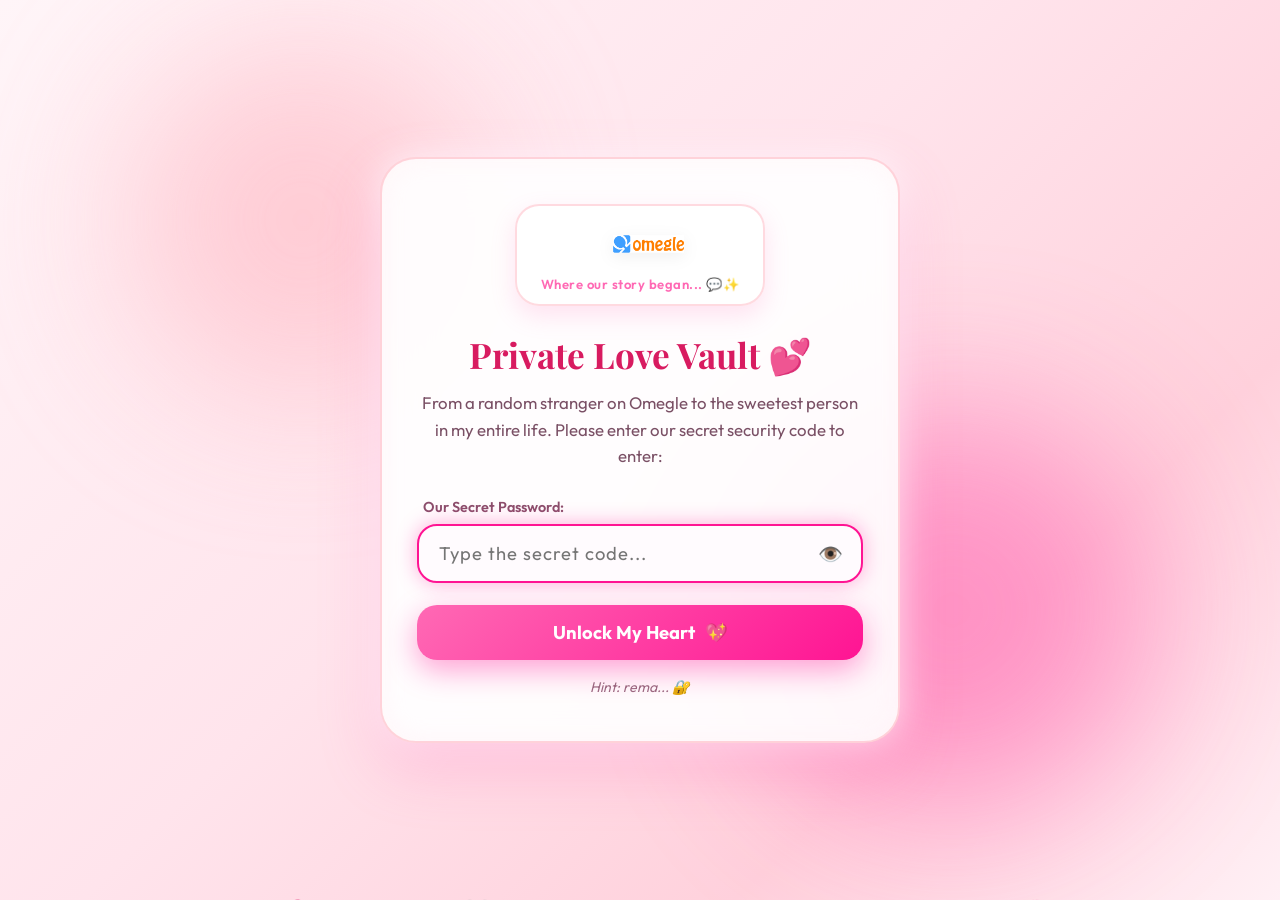
==== memories.html @ 4655a547 "Initial commit for Ranood's Birthday Website" ====
<!DOCTYPE html>
<html lang="en">
<head>
    <meta charset="UTF-8">
    <meta name="viewport" content="width=device-width, initial-scale=1.0">
    <title>Our Memories 📸📁 | For My Ranood</title>
    <link rel="stylesheet" href="shared-nav.css">
    <style>
        * {
            margin: 0;
            padding: 0;
            box-sizing: border-box;
        }

        body {
            font-family: 'Outfit', sans-serif;
            background: linear-gradient(135deg, #fff5f8 0%, #ffe4ec 45%, #ffd1dc 75%, #fff0f5 100%);
            min-height: 100vh;
            color: #4a2c3a;
            position: relative;
            overflow-x: hidden;
            padding-bottom: 70px;
        }

        .main-container {
            position: relative;
            z-index: 5;
            max-width: 1150px;
            margin: 0 auto;
            padding: 10px 20px;
        }

        /* Header */
        .page-header {
            text-align: center;
            background: linear-gradient(135deg, rgba(255, 255, 255, 0.95), rgba(255, 240, 245, 0.9));
            border: 2px solid rgba(255, 182, 193, 0.5);
            border-radius: 36px;
            padding: 40px 30px;
            margin-bottom: 35px;
            box-shadow: 0 15px 45px rgba(255, 105, 180, 0.2);
            backdrop-filter: blur(15px);
        }

        .header-badge {
            display: inline-flex;
            align-items: center;
            gap: 8px;
            background: linear-gradient(135deg, #ff69b4, #ff1493);
            color: white;
            padding: 6px 18px;
            border-radius: 50px;
            font-size: 0.95rem;
            font-weight: 600;
            margin-bottom: 14px;
            box-shadow: 0 4px 15px rgba(255, 20, 147, 0.3);
        }

        .page-title {
            font-family: 'Playfair Display', serif;
            font-size: 2.8rem;
            color: #d81b60;
            margin-bottom: 10px;
        }

        .page-subtitle {
            font-size: 1.15rem;
            color: #7a4d64;
            max-width: 650px;
            margin: 0 auto;
            line-height: 1.6;
        }

        /* Folders Grid */
        .folders-grid {
            display: grid;
            grid-template-columns: repeat(auto-fit, minmax(260px, 1fr));
            gap: 25px;
            margin-bottom: 40px;
        }

        .folder-card {
            background: rgba(255, 255, 255, 0.94);
            border: 2px solid rgba(255, 182, 193, 0.55);
            border-radius: 28px;
            padding: 24px;
            box-shadow: 0 14px 40px rgba(255, 105, 180, 0.16);
            backdrop-filter: blur(15px);
            transition: all 0.35s cubic-bezier(0.2, 0.8, 0.2, 1);
            cursor: pointer;
            position: relative;
            overflow: hidden;
            display: flex;
            flex-direction: column;
        }

        .folder-card::before {
            content: '';
            position: absolute;
            top: 0;
            left: 20px;
            width: 75px;
            height: 10px;
            background: linear-gradient(135deg, #ff69b4, #ff1493);
            border-radius: 0 0 10px 10px;
        }

        .folder-card:hover {
            transform: translateY(-6px) scale(1.02);
            box-shadow: 0 20px 50px rgba(255, 105, 180, 0.28);
            border-color: #ff69b4;
        }

        .folder-icon-wrap {
            display: flex;
            align-items: center;
            justify-content: space-between;
            margin-bottom: 15px;
            margin-top: 8px;
        }

        .folder-icon {
            font-size: 2.6rem;
        }

        .date-badge {
            background: linear-gradient(135deg, #ffe4ec, #fff0f5);
            color: #d81b60;
            border: 1.5px solid #ffb6c1;
            padding: 5px 12px;
            border-radius: 20px;
            font-size: 0.85rem;
            font-weight: 700;
            display: inline-flex;
            align-items: center;
            gap: 5px;
        }

        .folder-title {
            font-family: 'Playfair Display', serif;
            font-size: 1.55rem;
            color: #d81b60;
            margin-bottom: 6px;
            font-weight: 700;
        }

        .folder-desc {
            font-size: 0.9rem;
            color: #8c526f;
            line-height: 1.5;
            margin-bottom: 16px;
            flex-grow: 1;
        }

        .folder-preview-stack {
            position: relative;
            height: 120px;
            border-radius: 18px;
            overflow: hidden;
            margin-bottom: 16px;
            background: #ffe4ec;
            border: 2px solid rgba(255, 182, 193, 0.4);
        }

        .folder-preview-stack img {
            width: 100%;
            height: 100%;
            object-fit: cover;
            transition: transform 0.4s ease;
        }

        .folder-card:hover .folder-preview-stack img {
            transform: scale(1.08);
        }

        .folder-preview-overlay {
            position: absolute;
            bottom: 0;
            left: 0;
            right: 0;
            padding: 6px 12px;
            background: linear-gradient(to top, rgba(0,0,0,0.65), transparent);
            color: white;
            font-size: 0.8rem;
            font-weight: 600;
            display: flex;
            align-items: center;
            justify-content: space-between;
        }

        .open-folder-btn {
            background: linear-gradient(135deg, #ff69b4, #ff1493);
            color: white;
            border: none;
            border-radius: 16px;
            padding: 10px 18px;
            font-family: 'Outfit', sans-serif;
            font-size: 0.95rem;
            font-weight: 700;
            cursor: pointer;
            display: flex;
            align-items: center;
            justify-content: center;
            gap: 8px;
            box-shadow: 0 4px 15px rgba(255, 20, 147, 0.3);
            transition: all 0.3s ease;
        }

        .open-folder-btn:hover {
            box-shadow: 0 6px 20px rgba(255, 20, 147, 0.5);
            transform: translateY(-2px);
        }

        /* Active Folder View */
        .active-folder-view {
            display: none;
            animation: viewFadeIn 0.35s ease;
        }

        @keyframes viewFadeIn {
            from { opacity: 0; transform: translateY(12px); }
            to { opacity: 1; transform: translateY(0); }
        }

        .active-folder-header {
            background: rgba(255, 255, 255, 0.95);
            border: 2px solid rgba(255, 182, 193, 0.6);
            border-radius: 28px;
            padding: 22px 28px;
            margin-bottom: 28px;
            display: flex;
            align-items: center;
            justify-content: space-between;
            flex-wrap: wrap;
            gap: 16px;
            box-shadow: 0 10px 30px rgba(255, 105, 180, 0.15);
        }

        .back-folders-btn {
            background: #ffffff;
            color: #ff1493;
            border: 2px solid #ffb6c1;
            padding: 10px 22px;
            border-radius: 50px;
            font-size: 0.95rem;
            font-weight: 700;
            cursor: pointer;
            display: inline-flex;
            align-items: center;
            gap: 8px;
            transition: all 0.3s ease;
        }

        .back-folders-btn:hover {
            background: #ff1493;
            color: white;
            border-color: #ff1493;
            transform: translateX(-4px);
        }

        .active-folder-info {
            text-align: right;
            max-width: 650px;
        }

        .active-folder-title {
            font-family: 'Playfair Display', serif;
            font-size: 1.9rem;
            color: #d81b60;
        }

        .active-folder-desc-text {
            font-size: 1rem;
            color: #ff1493;
            font-style: italic;
            margin-top: 4px;
            line-height: 1.5;
        }

        .active-folder-meta {
            font-size: 0.92rem;
            color: #8c526f;
            display: flex;
            align-items: center;
            justify-content: flex-end;
            gap: 12px;
            margin-top: 6px;
        }

        /* Media Grid */
        .media-grid {
            display: grid;
            grid-template-columns: repeat(auto-fill, minmax(280px, 1fr));
            gap: 22px;
        }

        .media-card {
            background: #ffffff;
            border-radius: 24px;
            overflow: hidden;
            box-shadow: 0 12px 35px rgba(255, 105, 180, 0.16);
            border: 2px solid rgba(255, 182, 193, 0.4);
            transition: all 0.35s cubic-bezier(0.2, 0.8, 0.2, 1);
            position: relative;
            cursor: pointer;
            display: flex;
            flex-direction: column;
        }

        .media-card:hover {
            transform: translateY(-5px) scale(1.02);
            box-shadow: 0 18px 45px rgba(255, 105, 180, 0.28);
            border-color: #ff69b4;
        }

        .media-thumb-wrap {
            position: relative;
            width: 100%;
            height: 320px;
            background: #ffeef3;
            overflow: hidden;
        }

        .media-thumb-wrap img, .media-thumb-wrap video {
            width: 100%;
            height: 100%;
            object-fit: cover;
            transition: transform 0.4s ease;
        }

        .media-card:hover .media-thumb-wrap img {
            transform: scale(1.06);
        }

        .media-type-badge {
            position: absolute;
            top: 14px;
            right: 14px;
            background: rgba(0, 0, 0, 0.6);
            backdrop-filter: blur(8px);
            color: white;
            padding: 5px 12px;
            border-radius: 20px;
            font-size: 0.8rem;
            font-weight: 600;
            display: flex;
            align-items: center;
            gap: 5px;
            z-index: 2;
        }

        .video-play-hint {
            position: absolute;
            top: 50%;
            left: 50%;
            transform: translate(-50%, -50%);
            width: 56px;
            height: 56px;
            background: rgba(255, 20, 147, 0.85);
            border: 2px solid white;
            border-radius: 50%;
            display: flex;
            align-items: center;
            justify-content: center;
            color: white;
            font-size: 1.4rem;
            box-shadow: 0 8px 25px rgba(0,0,0,0.3);
            pointer-events: none;
            transition: transform 0.3s ease;
        }

        .media-card:hover .video-play-hint {
            transform: translate(-50%, -50%) scale(1.15);
        }

        .media-caption {
            padding: 16px 20px;
            background: #ffffff;
            font-size: 0.95rem;
            color: #6a3a50;
            font-weight: 600;
            display: flex;
            align-items: center;
            justify-content: space-between;
        }

        .media-caption span.date {
            font-size: 0.82rem;
            color: #ff1493;
            background: #fff0f5;
            padding: 4px 10px;
            border-radius: 12px;
        }

        /* Lightbox */
        .lightbox-modal {
            position: fixed;
            top: 0;
            left: 0;
            width: 100%;
            height: 100%;
            background: rgba(43, 24, 35, 0.88);
            backdrop-filter: blur(15px);
            -webkit-backdrop-filter: blur(15px);
            display: none;
            align-items: center;
            justify-content: center;
            z-index: 99999;
            padding: 20px;
        }

        .lightbox-modal.active {
            display: flex;
            animation: modalFade 0.3s ease;
        }

        @keyframes modalFade {
            from { opacity: 0; }
            to { opacity: 1; }
        }

        .lightbox-content-card {
            position: relative;
            max-width: 900px;
            max-height: 90vh;
            width: 100%;
            display: flex;
            flex-direction: column;
            align-items: center;
        }

        .lightbox-media-holder {
            max-height: 75vh;
            max-width: 100%;
            display: flex;
            align-items: center;
            justify-content: center;
        }

        .lightbox-media-holder img,
        .lightbox-media-holder video {
            max-width: 100%;
            max-height: 75vh;
            border-radius: 20px;
            box-shadow: 0 20px 60px rgba(0, 0, 0, 0.5);
            border: 3px solid rgba(255, 182, 193, 0.4);
        }

        .lightbox-close {
            position: absolute;
            top: -45px;
            right: 0;
            background: rgba(255, 255, 255, 0.2);
            border: none;
            color: white;
            font-size: 1.8rem;
            width: 42px;
            height: 42px;
            border-radius: 50%;
            cursor: pointer;
            display: flex;
            align-items: center;
            justify-content: center;
            transition: all 0.2s ease;
        }

        .lightbox-close:hover {
            background: #ff1493;
            transform: scale(1.1);
        }

        .lightbox-caption {
            color: white;
            margin-top: 15px;
            font-size: 1.1rem;
            text-align: center;
            font-family: 'Outfit', sans-serif;
            text-shadow: 0 2px 10px rgba(0,0,0,0.5);
        }

        .lightbox-nav-btn {
            position: absolute;
            top: 50%;
            transform: translateY(-50%);
            background: rgba(255, 255, 255, 0.2);
            border: none;
            color: white;
            font-size: 2rem;
            width: 50px;
            height: 50px;
            border-radius: 50%;
            cursor: pointer;
            display: flex;
            align-items: center;
            justify-content: center;
            transition: all 0.2s ease;
        }

        .lightbox-nav-btn:hover {
            background: #ff1493;
            transform: translateY(-50%) scale(1.1);
        }

        .lightbox-prev {
            left: -65px;
        }

        .lightbox-next {
            right: -65px;
        }

        @media (max-width: 768px) {
            .page-title {
                font-size: 2.2rem;
            }
            .lightbox-prev {
                left: 10px;
            }
            .lightbox-next {
                right: 10px;
            }
            .active-folder-header {
                flex-direction: column;
                align-items: flex-start;
            }
            .active-folder-info {
                text-align: left;
            }
        }
    </style>
</head>
<body>

    <!-- TOP NAVIGATION BAR -->
    <div class="site-nav-container">
        <nav class="site-navbar">
            <a href="birthday.html" class="nav-brand">
                <span class="brand-icon">💕</span>
                <span>For Ranood</span>
            </a>

            <button class="mobile-toggle" aria-label="Toggle navigation">
                ☰
            </button>

            <ul class="nav-links">
                <li class="nav-item">
                    <a href="birthday.html" class="nav-link">
                        <span class="icon">🎂</span> Ur Birthday
                    </a>
                </li>
                <li class="nav-item">
                    <a href="music.html" class="nav-link">
                        <span class="icon">🎵</span> Music
                    </a>
                </li>
                <li class="nav-item">
                    <a href="notes.html" class="nav-link">
                        <span class="icon">💌</span> Love Notes
                    </a>
                </li>
                <li class="nav-item">
                    <a href="memories.html" class="nav-link active">
                        <span class="icon">📸</span> Memories
                    </a>
                </li>
            </ul>

            <div class="nav-actions">
                <button class="nav-btn" onclick="RanoodAuth.lock()" title="Re-lock with secret code">
                    🔒 Lock
                </button>
            </div>
        </nav>
    </div>

    <div class="main-container">

        <!-- Page Header -->
        <header class="page-header">
            <div class="header-badge">📁 Romantic Memory Vault 💖</div>
            <h1 class="page-title">Our Precious Moments</h1>
            <p class="page-subtitle">
                Organized into folders with their dates. Click any folder to see all our photos and videos! ✨
            </p>
        </header>

        <!-- ==============================================
             SECTION 1: FOLDERS OVERVIEW
             ============================================== -->
        <div id="foldersOverview" class="folders-grid">

            <!-- FOLDER 1: OUR FIRST DATE (Has the old images from birthday.html) -->
            <div class="folder-card" onclick="openFolder('first-date')">
                <div class="folder-icon-wrap">
                    <span class="folder-icon">📁💕</span>
                    <span class="date-badge">📅 First Date</span>
                </div>
                <h2 class="folder-title">our first date</h2>
                <p class="folder-desc">
                    first time i saw the love of my life
                </p>
                <div class="folder-preview-stack">
                    <img src="WhatsApp Image 2026-06-01 at 17.10.21.jpeg" alt="Our First Date Preview">
                    <div class="folder-preview-overlay">
                        <span>📸 3 Photos • 2 Videos</span>
                        <span>Open ➔</span>
                    </div>
                </div>
                <button class="open-folder-btn">
                    <span>Open Memory Folder</span> 📂
                </button>
            </div>

            <!-- FOLDER 2: 2-06 (Has images titled 2-06) -->
            <div class="folder-card" onclick="openFolder('2-06')">
                <div class="folder-icon-wrap">
                    <span class="folder-icon">📁🌸</span>
                    <span class="date-badge">📅 2-06</span>
                </div>
                <h2 class="folder-title">2-06</h2>
                <p class="folder-desc">
                    first birthday with u habibty ba7ebek
                </p>
                <div class="folder-preview-stack">
                    <img src="2-06.jpeg" alt="2-06 Preview">
                    <div class="folder-preview-overlay">
                        <span>📸 3 Photos</span>
                        <span>Open ➔</span>
                    </div>
                </div>
                <button class="open-folder-btn">
                    <span>Open Memory Folder</span> 📂
                </button>
            </div>

            <!-- FOLDER 3: 24-06 -->
            <div class="folder-card" onclick="openFolder('24-06')">
                <div class="folder-icon-wrap">
                    <span class="folder-icon">📁✨</span>
                    <span class="date-badge">📅 24-06</span>
                </div>
                <h2 class="folder-title">24-06</h2>
                <p class="folder-desc">
                    first time eating your food teslam 2edeky
                </p>
                <div class="folder-preview-stack">
                    <img src="24-06.jpeg" alt="24-06 Preview">
                    <div class="folder-preview-overlay">
                        <span>📸 4 Photos • 1 Video</span>
                        <span>Open ➔</span>
                    </div>
                </div>
                <button class="open-folder-btn">
                    <span>Open Memory Folder</span> 📂
                </button>
            </div>

            <!-- FOLDER 4: 15-7 -->
            <div class="folder-card" onclick="openFolder('15-7')">
                <div class="folder-icon-wrap">
                    <span class="folder-icon">📁☀️</span>
                    <span class="date-badge">📅 15-7</span>
                </div>
                <h2 class="folder-title">15-7</h2>
                <p class="folder-desc">
                    wont forget that hard time that you were the reason to overcome it
                </p>
                <div class="folder-preview-stack">
                    <img src="15-7.jpeg" alt="15-7 Preview">
                    <div class="folder-preview-overlay">
                        <span>📸 2 Photos • 1 Video</span>
                        <span>Open ➔</span>
                    </div>
                </div>
                <button class="open-folder-btn">
                    <span>Open Memory Folder</span> 📂
                </button>
            </div>

            <!-- FOLDER 5: 29-9 -->
            <div class="folder-card" onclick="openFolder('29-9')">
                <div class="folder-icon-wrap">
                    <span class="folder-icon">📁🍂</span>
                    <span class="date-badge">📅 29-9</span>
                </div>
                <h2 class="folder-title">29-9</h2>
                <p class="folder-desc">
                    ba7eb elyoum da awy ba7eb el lip combo kont far7an awy wna batswar m3aky kol 7aga kanet 7lwa fl youm da w teslam 2edeky 3l akl
                </p>
                <div class="folder-preview-stack">
                    <img src="29-9.jpeg" alt="29-9 Preview">
                    <div class="folder-preview-overlay">
                        <span>📸 8 Photos • 1 Video</span>
                        <span>Open ➔</span>
                    </div>
                </div>
                <button class="open-folder-btn">
                    <span>Open Memory Folder</span> 📂
                </button>
            </div>

        </div>

        <!-- ==============================================
             SECTION 2: ACTIVE FOLDER CONTENTS VIEW
             ============================================== -->
        <div id="activeFolderView" class="active-folder-view">
            <div class="active-folder-header">
                <button class="back-folders-btn" onclick="closeFolder()">
                    <span>← Back to All Folders</span>
                </button>
                <div class="active-folder-info">
                    <h2 class="active-folder-title" id="folderDisplayTitle">Folder Name</h2>
                    <p class="active-folder-desc-text" id="folderDisplayDesc"></p>
                    <div class="active-folder-meta">
                        <span id="folderDisplayDate" class="date-badge">📅 Date</span>
                        <span id="folderDisplayCount">📸 Count</span>
                    </div>
                </div>
            </div>

            <div class="media-grid" id="mediaGrid">
                <!-- Injected via JavaScript -->
            </div>
        </div>

    </div>

    <!-- ==============================================
         LIGHTBOX MODAL
         ============================================== -->
    <div class="lightbox-modal" id="lightboxModal" onclick="handleLightboxBackdrop(event)">
        <div class="lightbox-content-card">
            <button class="lightbox-close" onclick="closeLightbox()" title="Close">✕</button>
            <button class="lightbox-nav-btn lightbox-prev" onclick="navigateLightbox(-1)" title="Previous">❮</button>
            <button class="lightbox-nav-btn lightbox-next" onclick="navigateLightbox(1)" title="Next">❯</button>

            <div class="lightbox-media-holder" id="lightboxMediaHolder">
                <!-- Image or Video -->
            </div>
            <div class="lightbox-caption" id="lightboxCaption">
                Caption
            </div>
        </div>
    </div>

    <script src="shared-nav.js"></script>
    <script>
        // Data structure separating "our first date" (old images) and "2-06"
        const FOLDER_DATA = {
            'first-date': {
                title: "our first date 💕",
                date: "First Date",
                description: "first time i saw the love of my life",
                items: [
                    { type: 'image', src: 'WhatsApp Image 2026-06-01 at 17.10.21.jpeg', caption: 'Every moment with you is precious 💕', date: 'Our First Date' },
                    { type: 'image', src: 'WhatsApp Image 2026-06-01 at 17.10.22.jpeg', caption: 'You make my world brighter 🌟', date: 'Our First Date' },
                    { type: 'image', src: 'WhatsApp Image 2026-06-01 at 17.10.24.jpeg', caption: 'The most beautiful girl inside and out 💕', date: 'Our First Date' },
                    { type: 'video', src: 'WhatsApp Video 2026-06-01 at 17.10.19.mp4', caption: 'De7ketek de a7la 7aga shoftaha fe 7ayaty 😊💕', date: 'Our First Date' },
                    { type: 'video', src: 'WhatsApp Video 2026-06-01 at 17.10.23.mp4', caption: 'Eltaree2a el shoft feeha elfar7a fe 3eneeky 💖', date: 'Our First Date' }
                ]
            },
            '2-06': {
                title: "2-06 🌸",
                date: "2-06",
                description: "first birthday with u habibty ba7ebek",
                items: [
                    { type: 'image', src: '2-06.jpeg', caption: 'Memory from 2-06 💕', date: '2-06' },
                    { type: 'image', src: '2-06 (2).jpeg', caption: 'Memory from 2-06 (2) ✨', date: '2-06' },
                    { type: 'image', src: '2-6.jpeg', caption: 'Memory from 2-6 💖', date: '2-06' }
                ]
            },
            '24-06': {
                title: "24-06 ✨",
                date: "24-06",
                description: "first time eating your food teslam 2edeky",
                items: [
                    { type: 'image', src: '24-06.jpeg', caption: 'Memory from 24-06 💕', date: '24-06' },
                    { type: 'image', src: '24-06 (2).jpeg', caption: 'Memory from 24-06 (2) 🌟', date: '24-06' },
                    { type: 'image', src: '24-06 (3).jpeg', caption: 'Memory from 24-06 (3) 💖', date: '24-06' },
                    { type: 'image', src: '24-06 (4).jpeg', caption: 'Memory from 24-06 (4) 🌸', date: '24-06' },
                    { type: 'video', src: '24-06.mp4', caption: 'Video memory from 24-06 🎥💕', date: '24-06' }
                ]
            },
            '15-7': {
                title: "15-7 ☀️",
                date: "15-7",
                description: "wont forget that hard time that you were the reason to overcome it",
                items: [
                    { type: 'image', src: '15-7.jpeg', caption: 'Memory from 15-7 💕', date: '15-7' },
                    { type: 'image', src: '15-7 (2).jpeg', caption: 'Memory from 15-7 (2) 💖', date: '15-7' },
                    { type: 'video', src: '15-7.mp4', caption: 'Video memory from 15-7 🎥✨', date: '15-7' }
                ]
            },
            '29-9': {
                title: "29-9 🍂",
                date: "29-9",
                description: "ba7eb elyoum da awy ba7eb el lip combo kont far7an awy wna batswar m3aky kol 7aga kanet 7lwa fl youm da w teslam 2edeky 3l akl",
                items: [
                    { type: 'image', src: '29-9.jpeg', caption: 'Memory from 29-9 💕', date: '29-9' },
                    { type: 'image', src: '29-9 (2).jpeg', caption: 'Memory from 29-9 (2) 💖', date: '29-9' },
                    { type: 'image', src: '29-9 (3).jpeg', caption: 'Memory from 29-9 (3) ✨', date: '29-9' },
                    { type: 'image', src: '29-9 (4).jpeg', caption: 'Memory from 29-9 (4) 🌸', date: '29-9' },
                    { type: 'image', src: '29-9 (5).jpeg', caption: 'Memory from 29-9 (5) 👑', date: '29-9' },
                    { type: 'image', src: '29-9 (6).jpeg', caption: 'Memory from 29-9 (6) 💗', date: '29-9' },
                    { type: 'image', src: '29-9 (7).jpeg', caption: 'Memory from 29-9 (7) 💕', date: '29-9' },
                    { type: 'video', src: '29-9.mp4', caption: 'Video memory from 29-9 🎥💖', date: '29-9' }
                ]
            }
        };

        let currentActiveFolder = null;
        let currentActiveItems = [];
        let currentLightboxIndex = 0;

        function openFolder(folderKey) {
            const data = FOLDER_DATA[folderKey];
            if (!data) return;

            currentActiveFolder = folderKey;
            currentActiveItems = data.items;

            document.getElementById('foldersOverview').style.display = 'none';
            const activeView = document.getElementById('activeFolderView');
            activeView.style.display = 'block';

            document.getElementById('folderDisplayTitle').innerText = data.title;
            document.getElementById('folderDisplayDesc').innerText = `"${data.description}"`;
            document.getElementById('folderDisplayDate').innerText = `📅 ${data.date}`;
            document.getElementById('folderDisplayCount').innerText = `📸 ${data.items.length} Items`;

            const grid = document.getElementById('mediaGrid');
            grid.innerHTML = '';

            data.items.forEach((item, index) => {
                const card = document.createElement('div');
                card.className = 'media-card';
                card.onclick = () => openLightbox(index);

                let mediaHtml = '';
                if (item.type === 'video') {
                    mediaHtml = `
                        <div class="media-thumb-wrap">
                            <span class="media-type-badge">🎥 Video</span>
                            <div class="video-play-hint">▶</div>
                            <video muted preload="metadata">
                                <source src="${encodeURI(item.src)}" type="video/mp4">
                            </video>
                        </div>
                    `;
                } else {
                    mediaHtml = `
                        <div class="media-thumb-wrap">
                            <span class="media-type-badge">📸 Photo</span>
                            <img src="${encodeURI(item.src)}" alt="${item.caption}" loading="lazy">
                        </div>
                    `;
                }

                card.innerHTML = `
                    ${mediaHtml}
                    <div class="media-caption">
                        <span>${item.caption}</span>
                        <span class="date">${item.date}</span>
                    </div>
                `;

                grid.appendChild(card);
            });

            window.scrollTo({ top: 300, behavior: 'smooth' });
        }

        function closeFolder() {
            document.getElementById('activeFolderView').style.display = 'none';
            document.getElementById('foldersOverview').style.display = 'grid';
            currentActiveFolder = null;
            currentActiveItems = [];
        }

        function openLightbox(index) {
            currentLightboxIndex = index;
            const modal = document.getElementById('lightboxModal');
            modal.classList.add('active');
            renderLightboxItem();
        }

        function closeLightbox() {
            const modal = document.getElementById('lightboxModal');
            modal.classList.remove('active');
            const video = modal.querySelector('video');
            if (video) video.pause();
        }

        function renderLightboxItem() {
            const item = currentActiveItems[currentLightboxIndex];
            if (!item) return;

            const holder = document.getElementById('lightboxMediaHolder');
            const caption = document.getElementById('lightboxCaption');

            if (item.type === 'video') {
                holder.innerHTML = `
                    <video controls autoplay loop style="max-height: 75vh; max-width: 100%;">
                        <source src="${encodeURI(item.src)}" type="video/mp4">
                    </video>
                `;
            } else {
                holder.innerHTML = `
                    <img src="${encodeURI(item.src)}" alt="${item.caption}">
                `;
            }

            caption.innerHTML = `<strong>${item.caption}</strong> • <em>${item.date}</em> (${currentLightboxIndex + 1}/${currentActiveItems.length})`;
        }

        function navigateLightbox(dir) {
            currentLightboxIndex += dir;
            if (currentLightboxIndex < 0) {
                currentLightboxIndex = currentActiveItems.length - 1;
            } else if (currentLightboxIndex >= currentActiveItems.length) {
                currentLightboxIndex = 0;
            }
            renderLightboxItem();
        }

        function handleLightboxBackdrop(e) {
            if (e.target.id === 'lightboxModal') {
                closeLightbox();
            }
        }

        document.addEventListener('keydown', (e) => {
            const modal = document.getElementById('lightboxModal');
            if (modal && modal.classList.contains('active')) {
                if (e.key === 'Escape') closeLightbox();
                if (e.key === 'ArrowLeft') navigateLightbox(-1);
                if (e.key === 'ArrowRight') navigateLightbox(1);
            }
        });
    </script>
</body>
</html>
---- shared-nav.css ----
/* =========================================================
   Shared Navigation & Theme Styles - Pink & White Theme
   ========================================================= */

@import url('https://fonts.googleapis.com/css2?family=Outfit:wght@300;400;500;600;700;800&family=Playfair+Display:ital,wght@0,500;0,600;0,700;1,400;1,600&family=Caveat:wght@600;700&display=swap');

:root {
    --primary-pink: #ff69b4;
    --primary-hover: #ff1493;
    --soft-pink: #ffb6c1;
    --pastel-pink: #fff0f5;
    --blush: #ffe4ec;
    --deep-pink: #d81b60;
    --pure-white: #ffffff;
    --glass-bg: rgba(255, 255, 255, 0.88);
    --glass-border: rgba(255, 182, 193, 0.45);
    --text-dark: #4a2c3a;
    --text-muted: #8c6475;
    --shadow-pink: rgba(255, 105, 180, 0.25);
    --glow-pink: 0 0 25px rgba(255, 105, 180, 0.4);
    --radius-lg: 24px;
    --radius-md: 16px;
    --radius-sm: 10px;
    --transition: all 0.3s cubic-bezier(0.25, 0.8, 0.25, 1);
}

/* Global Reset additions if needed */
.site-nav-container {
    position: sticky;
    top: 15px;
    z-index: 10000;
    max-width: 1100px;
    margin: 0 auto 30px auto;
    padding: 0 20px;
}

.site-navbar {
    display: flex;
    align-items: center;
    justify-content: space-between;
    background: var(--glass-bg);
    backdrop-filter: blur(20px);
    -webkit-backdrop-filter: blur(20px);
    border: 2px solid var(--glass-border);
    border-radius: 50px;
    padding: 10px 24px;
    box-shadow: 0 10px 35px var(--shadow-pink),
                0 0 20px rgba(255, 255, 255, 0.8);
    transition: var(--transition);
}

.site-navbar:hover {
    box-shadow: 0 14px 45px rgba(255, 105, 180, 0.35),
                0 0 30px rgba(255, 192, 203, 0.5);
}

.nav-brand {
    display: flex;
    align-items: center;
    gap: 10px;
    text-decoration: none;
    color: var(--primary-hover);
    font-family: 'Playfair Display', serif;
    font-size: 1.35rem;
    font-weight: 700;
    letter-spacing: 0.5px;
    transition: var(--transition);
}

.nav-brand:hover {
    transform: scale(1.05);
    color: var(--deep-pink);
}

.brand-icon {
    display: inline-flex;
    align-items: center;
    justify-content: center;
    width: 38px;
    height: 38px;
    background: linear-gradient(135deg, #ff69b4, #ff1493);
    color: white;
    border-radius: 50%;
    font-size: 1.1rem;
    box-shadow: 0 4px 12px rgba(255, 20, 147, 0.35);
    animation: heartBeat 2s infinite ease-in-out;
}

@keyframes heartBeat {
    0%, 100% { transform: scale(1); }
    14% { transform: scale(1.15); }
    28% { transform: scale(1); }
    42% { transform: scale(1.15); }
    70% { transform: scale(1); }
}

.nav-links {
    display: flex;
    align-items: center;
    gap: 8px;
    list-style: none;
    margin: 0;
    padding: 0;
}

.nav-item {
    position: relative;
}

.nav-link {
    display: flex;
    align-items: center;
    gap: 8px;
    padding: 10px 18px;
    color: var(--text-dark);
    font-family: 'Outfit', sans-serif;
    font-size: 1rem;
    font-weight: 600;
    text-decoration: none;
    border-radius: 30px;
    transition: var(--transition);
    position: relative;
    white-space: nowrap;
}

.nav-link i, .nav-link .icon {
    font-size: 1.15rem;
    transition: transform 0.3s ease;
}

.nav-link:hover {
    color: var(--primary-hover);
    background: rgba(255, 105, 180, 0.12);
    transform: translateY(-2px);
}

.nav-link:hover i, .nav-link:hover .icon {
    transform: scale(1.25) rotate(5deg);
}

.nav-link.active {
    color: white;
    background: linear-gradient(135deg, #ff69b4 0%, #ff1493 100%);
    box-shadow: 0 4px 18px rgba(255, 20, 147, 0.4);
}

.nav-link.active i, .nav-link.active .icon {
    animation: pulseIcon 2s infinite ease-in-out;
}

@keyframes pulseIcon {
    0%, 100% { transform: scale(1); }
    50% { transform: scale(1.2); }
}

.nav-actions {
    display: flex;
    align-items: center;
    gap: 12px;
}

.nav-btn {
    border: none;
    background: rgba(255, 182, 193, 0.2);
    color: var(--primary-hover);
    padding: 8px 14px;
    border-radius: 20px;
    cursor: pointer;
    font-family: 'Outfit', sans-serif;
    font-size: 0.85rem;
    font-weight: 600;
    display: flex;
    align-items: center;
    gap: 6px;
    transition: var(--transition);
    text-decoration: none;
}

.nav-btn:hover {
    background: var(--primary-pink);
    color: white;
    box-shadow: 0 4px 15px rgba(255, 105, 180, 0.4);
    transform: translateY(-2px);
}

/* Mobile Toggle */
.mobile-toggle {
    display: none;
    background: none;
    border: none;
    cursor: pointer;
    padding: 8px;
    color: var(--primary-hover);
    font-size: 1.5rem;
    border-radius: 8px;
    transition: var(--transition);
}

.mobile-toggle:hover {
    background: rgba(255, 182, 193, 0.2);
}

@media (max-width: 900px) {
    .site-nav-container {
        top: 10px;
        padding: 0 12px;
        margin-bottom: 20px;
    }

    .site-navbar {
        padding: 8px 16px;
    }

    .nav-brand span {
        font-size: 1.1rem;
    }

    .mobile-toggle {
        display: block;
    }

    .nav-links {
        display: none;
        position: absolute;
        top: calc(100% + 12px);
        left: 12px;
        right: 12px;
        background: rgba(255, 255, 255, 0.98);
        backdrop-filter: blur(25px);
        -webkit-backdrop-filter: blur(25px);
        border: 2px solid var(--glass-border);
        border-radius: 24px;
        padding: 16px;
        flex-direction: column;
        gap: 10px;
        box-shadow: 0 15px 40px rgba(255, 105, 180, 0.35);
        z-index: 10001;
    }

    .nav-links.show {
        display: flex;
        animation: slideDown 0.3s ease forwards;
    }

    @keyframes slideDown {
        from { opacity: 0; transform: translateY(-10px); }
        to { opacity: 1; transform: translateY(0); }
    }

    .nav-link {
        width: 100%;
        justify-content: flex-start;
        padding: 12px 20px;
        font-size: 1.05rem;
    }

    .nav-actions {
        display: none;
    }
}
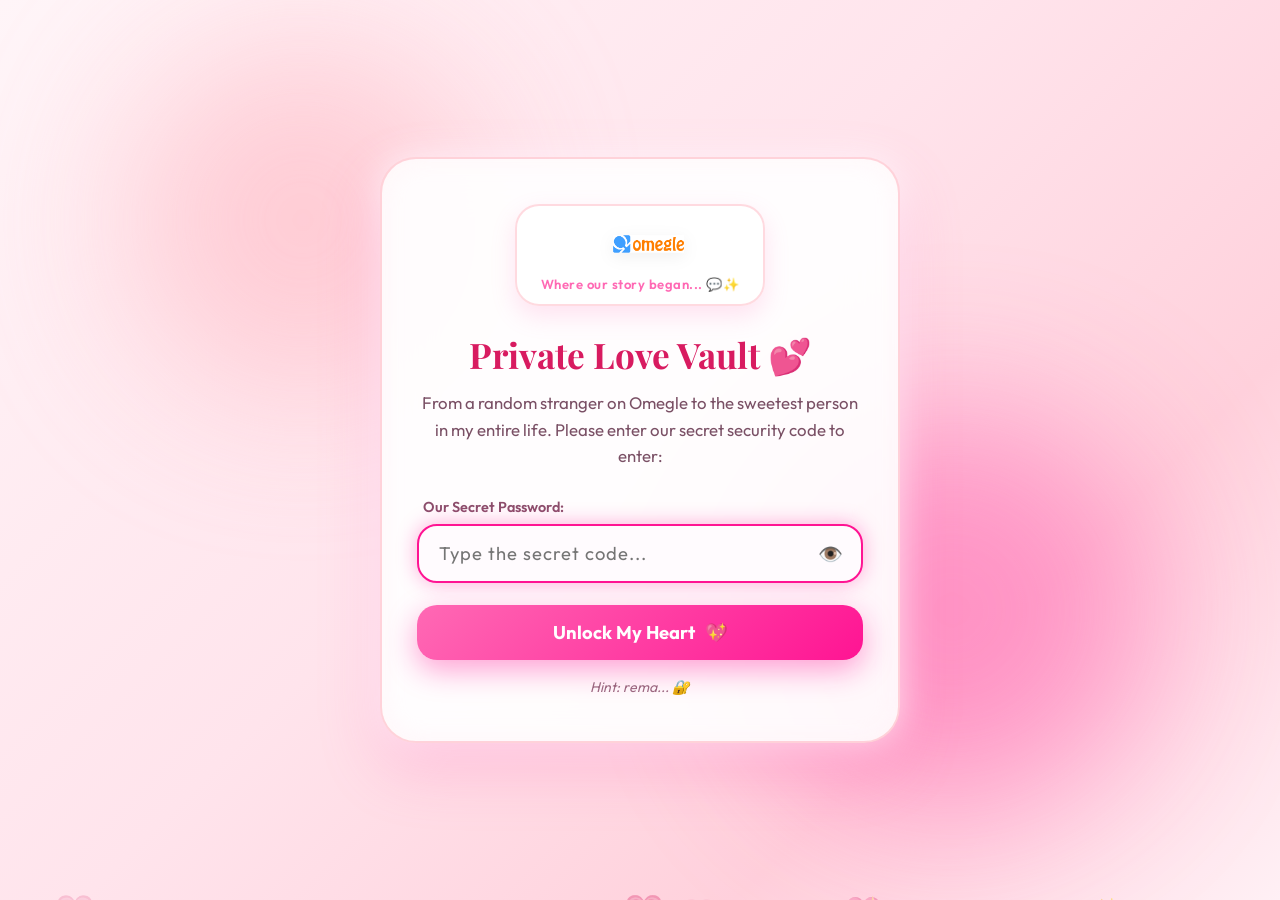
==== commit 9dd7f9d2: "Add automatic memory folder and music management with background sync" ====
--- a/memories.html
+++ b/memories.html
@@ -37,7 +37,7 @@
             border: 2px solid rgba(255, 182, 193, 0.5);
             border-radius: 36px;
             padding: 40px 30px;
-            margin-bottom: 35px;
+            margin-bottom: 25px;
             box-shadow: 0 15px 45px rgba(255, 105, 180, 0.2);
             backdrop-filter: blur(15px);
         }
@@ -71,10 +71,55 @@
             line-height: 1.6;
         }
 
+        /* Action Toolbar */
+        .actions-toolbar {
+            display: flex;
+            align-items: center;
+            justify-content: center;
+            gap: 16px;
+            margin-bottom: 30px;
+            flex-wrap: wrap;
+        }
+
+        .btn-action {
+            background: linear-gradient(135deg, #ff1493 0%, #ff69b4 100%);
+            color: white;
+            border: none;
+            padding: 12px 24px;
+            border-radius: 50px;
+            font-family: 'Outfit', sans-serif;
+            font-size: 1rem;
+            font-weight: 700;
+            cursor: pointer;
+            display: inline-flex;
+            align-items: center;
+            gap: 8px;
+            box-shadow: 0 6px 20px rgba(255, 20, 147, 0.3);
+            transition: all 0.3s cubic-bezier(0.2, 0.8, 0.2, 1);
+        }
+
+        .btn-action:hover {
+            transform: translateY(-3px) scale(1.03);
+            box-shadow: 0 10px 28px rgba(255, 20, 147, 0.45);
+        }
+
+        .btn-secondary {
+            background: rgba(255, 255, 255, 0.9);
+            color: #d81b60;
+            border: 2px solid #ffb6c1;
+            box-shadow: 0 4px 15px rgba(255, 105, 180, 0.15);
+        }
+
+        .btn-secondary:hover {
+            background: #fff0f5;
+            border-color: #ff69b4;
+            color: #ff1493;
+        }
+
         /* Folders Grid */
         .folders-grid {
             display: grid;
-            grid-template-columns: repeat(auto-fit, minmax(260px, 1fr));
+            grid-template-columns: repeat(auto-fit, minmax(310px, 1fr));
             gap: 25px;
             margin-bottom: 40px;
         }
@@ -87,7 +132,6 @@
             box-shadow: 0 14px 40px rgba(255, 105, 180, 0.16);
             backdrop-filter: blur(15px);
             transition: all 0.35s cubic-bezier(0.2, 0.8, 0.2, 1);
-            cursor: pointer;
             position: relative;
             overflow: hidden;
             display: flex;
@@ -111,16 +155,61 @@
             border-color: #ff69b4;
         }
 
-        .folder-icon-wrap {
+        .folder-top-bar {
             display: flex;
             align-items: center;
             justify-content: space-between;
-            margin-bottom: 15px;
+            margin-bottom: 12px;
             margin-top: 8px;
         }
 
         .folder-icon {
             font-size: 2.6rem;
+            cursor: pointer;
+        }
+
+        .folder-edit-btn {
+            background: rgba(255, 240, 245, 0.9);
+            border: 1.5px solid #ffb6c1;
+            color: #d81b60;
+            border-radius: 50%;
+            width: 38px;
+            height: 38px;
+            display: flex;
+            align-items: center;
+            justify-content: center;
+            cursor: pointer;
+            font-size: 1rem;
+            transition: all 0.25s ease;
+        }
+
+        .folder-edit-btn:hover {
+            background: #ff1493;
+            color: white;
+            border-color: #ff1493;
+            transform: scale(1.1);
+        }
+
+        .folder-delete-btn {
+            background: #fff0f0;
+            border: 1.5px solid #ffcdd2;
+            color: #d32f2f;
+            border-radius: 50%;
+            width: 38px;
+            height: 38px;
+            display: flex;
+            align-items: center;
+            justify-content: center;
+            cursor: pointer;
+            font-size: 0.95rem;
+            transition: all 0.25s ease;
+        }
+
+        .folder-delete-btn:hover {
+            background: #d32f2f;
+            color: white;
+            border-color: #d32f2f;
+            transform: scale(1.1);
         }
 
         .date-badge {
@@ -142,35 +231,45 @@
             color: #d81b60;
             margin-bottom: 6px;
             font-weight: 700;
+            cursor: pointer;
         }
 
         .folder-desc {
-            font-size: 0.9rem;
+            font-size: 0.92rem;
             color: #8c526f;
             line-height: 1.5;
             margin-bottom: 16px;
             flex-grow: 1;
+            display: -webkit-box;
+            -webkit-line-clamp: 3;
+            -webkit-box-orient: vertical;
+            overflow: hidden;
         }
 
         .folder-preview-stack {
             position: relative;
-            height: 120px;
-            border-radius: 18px;
+            height: 250px;
+            border-radius: 22px;
             overflow: hidden;
-            margin-bottom: 16px;
+            margin-bottom: 18px;
             background: #ffe4ec;
-            border: 2px solid rgba(255, 182, 193, 0.4);
-        }
-
-        .folder-preview-stack img {
+            border: 2px solid rgba(255, 182, 193, 0.45);
+            cursor: pointer;
+            box-shadow: 0 8px 24px rgba(255, 105, 180, 0.14);
+        }
+
+        .folder-preview-stack img,
+        .folder-preview-stack video {
             width: 100%;
             height: 100%;
             object-fit: cover;
+            object-position: center 25%;
             transition: transform 0.4s ease;
         }
 
-        .folder-card:hover .folder-preview-stack img {
-            transform: scale(1.08);
+        .folder-card:hover .folder-preview-stack img,
+        .folder-card:hover .folder-preview-stack video {
+            transform: scale(1.06);
         }
 
         .folder-preview-overlay {
@@ -178,17 +277,23 @@
             bottom: 0;
             left: 0;
             right: 0;
-            padding: 6px 12px;
-            background: linear-gradient(to top, rgba(0,0,0,0.65), transparent);
+            padding: 8px 14px;
+            background: linear-gradient(to top, rgba(0,0,0,0.7), transparent);
             color: white;
-            font-size: 0.8rem;
+            font-size: 0.82rem;
             font-weight: 600;
             display: flex;
             align-items: center;
             justify-content: space-between;
         }
 
+        .card-button-row {
+            display: flex;
+            gap: 10px;
+        }
+
         .open-folder-btn {
+            flex: 1;
             background: linear-gradient(135deg, #ff69b4, #ff1493);
             color: white;
             border: none;
@@ -226,7 +331,7 @@
             background: rgba(255, 255, 255, 0.95);
             border: 2px solid rgba(255, 182, 193, 0.6);
             border-radius: 28px;
-            padding: 22px 28px;
+            padding: 24px 28px;
             margin-bottom: 28px;
             display: flex;
             align-items: center;
@@ -234,6 +339,13 @@
             flex-wrap: wrap;
             gap: 16px;
             box-shadow: 0 10px 30px rgba(255, 105, 180, 0.15);
+        }
+
+        .header-actions-left {
+            display: flex;
+            align-items: center;
+            gap: 10px;
+            flex-wrap: wrap;
         }
 
         .back-folders-btn {
@@ -265,15 +377,19 @@
 
         .active-folder-title {
             font-family: 'Playfair Display', serif;
-            font-size: 1.9rem;
+            font-size: 2rem;
             color: #d81b60;
+            display: flex;
+            align-items: center;
+            justify-content: flex-end;
+            gap: 10px;
         }
 
         .active-folder-desc-text {
-            font-size: 1rem;
+            font-size: 1.05rem;
             color: #ff1493;
             font-style: italic;
-            margin-top: 4px;
+            margin-top: 6px;
             line-height: 1.5;
         }
 
@@ -284,7 +400,7 @@
             align-items: center;
             justify-content: flex-end;
             gap: 12px;
-            margin-top: 6px;
+            margin-top: 8px;
         }
 
         /* Media Grid */
@@ -382,6 +498,7 @@
             display: flex;
             align-items: center;
             justify-content: space-between;
+            gap: 10px;
         }
 
         .media-caption span.date {
@@ -390,6 +507,7 @@
             background: #fff0f5;
             padding: 4px 10px;
             border-radius: 12px;
+            white-space: nowrap;
         }
 
         /* Lightbox */
@@ -399,7 +517,7 @@
             left: 0;
             width: 100%;
             height: 100%;
-            background: rgba(43, 24, 35, 0.88);
+            background: rgba(43, 24, 35, 0.9);
             backdrop-filter: blur(15px);
             -webkit-backdrop-filter: blur(15px);
             display: none;
@@ -469,23 +587,14 @@
             transform: scale(1.1);
         }
 
-        .lightbox-caption {
-            color: white;
-            margin-top: 15px;
-            font-size: 1.1rem;
-            text-align: center;
-            font-family: 'Outfit', sans-serif;
-            text-shadow: 0 2px 10px rgba(0,0,0,0.5);
-        }
-
         .lightbox-nav-btn {
             position: absolute;
             top: 50%;
             transform: translateY(-50%);
-            background: rgba(255, 255, 255, 0.2);
+            background: rgba(255, 255, 255, 0.25);
             border: none;
             color: white;
-            font-size: 2rem;
+            font-size: 1.8rem;
             width: 50px;
             height: 50px;
             border-radius: 50%;
@@ -494,6 +603,7 @@
             align-items: center;
             justify-content: center;
             transition: all 0.2s ease;
+            user-select: none;
         }
 
         .lightbox-nav-btn:hover {
@@ -509,6 +619,326 @@
             right: -65px;
         }
 
+        .lightbox-caption {
+            margin-top: 15px;
+            color: white;
+            font-size: 1.05rem;
+            text-align: center;
+            background: rgba(0,0,0,0.6);
+            padding: 8px 20px;
+            border-radius: 30px;
+            backdrop-filter: blur(8px);
+        }
+
+        /* =========================================================
+           POPUP MODAL (Add/Edit Folder & GitHub Sync)
+           ========================================================= */
+        .vault-modal-backdrop {
+            position: fixed;
+            top: 0;
+            left: 0;
+            width: 100%;
+            height: 100%;
+            background: rgba(43, 24, 35, 0.75);
+            backdrop-filter: blur(12px);
+            -webkit-backdrop-filter: blur(12px);
+            z-index: 100000;
+            display: none;
+            align-items: center;
+            justify-content: center;
+            padding: 20px;
+        }
+
+        .vault-modal-backdrop.active {
+            display: flex;
+            animation: modalFade 0.3s ease;
+        }
+
+        .vault-modal-card {
+            background: #ffffff;
+            border: 2px solid rgba(255, 182, 193, 0.7);
+            border-radius: 32px;
+            padding: 35px;
+            max-width: 680px;
+            width: 100%;
+            max-height: 90vh;
+            overflow-y: auto;
+            position: relative;
+            box-shadow: 0 25px 60px rgba(255, 20, 147, 0.28);
+        }
+
+        .vault-modal-header {
+            display: flex;
+            align-items: center;
+            justify-content: space-between;
+            margin-bottom: 24px;
+            padding-bottom: 16px;
+            border-bottom: 2px solid #ffe4ec;
+        }
+
+        .vault-modal-title {
+            font-family: 'Playfair Display', serif;
+            font-size: 1.85rem;
+            color: #d81b60;
+            display: flex;
+            align-items: center;
+            gap: 10px;
+        }
+
+        .vault-modal-close {
+            background: #fff0f5;
+            border: 1.5px solid #ffb6c1;
+            color: #d81b60;
+            border-radius: 50%;
+            width: 36px;
+            height: 36px;
+            display: flex;
+            align-items: center;
+            justify-content: center;
+            cursor: pointer;
+            font-size: 1.2rem;
+            transition: all 0.2s ease;
+        }
+
+        .vault-modal-close:hover {
+            background: #ff1493;
+            color: white;
+            border-color: #ff1493;
+        }
+
+        .form-group {
+            margin-bottom: 20px;
+        }
+
+        .form-label {
+            display: block;
+            font-weight: 700;
+            color: #6a3a50;
+            margin-bottom: 8px;
+            font-size: 0.95rem;
+        }
+
+        .vault-input, .vault-textarea {
+            width: 100%;
+            padding: 13px 18px;
+            border-radius: 16px;
+            border: 2px solid #ffccd5;
+            background: #fffafc;
+            font-family: 'Outfit', sans-serif;
+            font-size: 1rem;
+            color: #4a2c3a;
+            outline: none;
+            transition: all 0.3s ease;
+        }
+
+        .vault-input:focus, .vault-textarea:focus {
+            border-color: #ff1493;
+            background: #ffffff;
+            box-shadow: 0 0 12px rgba(255, 20, 147, 0.25);
+        }
+
+        .vault-textarea {
+            min-height: 90px;
+            resize: vertical;
+        }
+
+        /* Emoji selector */
+        .emoji-chips {
+            display: flex;
+            gap: 8px;
+            flex-wrap: wrap;
+            margin-top: 8px;
+        }
+
+        .emoji-chip {
+            background: #fff0f5;
+            border: 1.5px solid #ffb6c1;
+            padding: 6px 12px;
+            border-radius: 20px;
+            cursor: pointer;
+            font-size: 1.2rem;
+            transition: all 0.2s ease;
+        }
+
+        .emoji-chip:hover, .emoji-chip.active {
+            background: #ff1493;
+            border-color: #ff1493;
+            transform: scale(1.15);
+        }
+
+        /* Upload Dropzone */
+        .vault-dropzone {
+            border: 2px dashed #ff69b4;
+            border-radius: 20px;
+            background: #fff5f8;
+            padding: 28px 20px;
+            text-align: center;
+            cursor: pointer;
+            transition: all 0.3s ease;
+            position: relative;
+        }
+
+        .vault-dropzone:hover, .vault-dropzone.dragover {
+            background: #ffe4ec;
+            border-color: #ff1493;
+            transform: scale(1.01);
+        }
+
+        .vault-dropzone-icon {
+            font-size: 2.5rem;
+            margin-bottom: 8px;
+        }
+
+        .vault-dropzone-text {
+            font-weight: 700;
+            color: #d81b60;
+            font-size: 1.05rem;
+        }
+
+        .vault-dropzone-sub {
+            font-size: 0.85rem;
+            color: #8c526f;
+            margin-top: 4px;
+        }
+
+        /* Preview Items Container */
+        .uploaded-items-list {
+            display: grid;
+            grid-template-columns: repeat(auto-fill, minmax(130px, 1fr));
+            gap: 12px;
+            margin-top: 15px;
+            max-height: 250px;
+            overflow-y: auto;
+            padding: 5px;
+        }
+
+        .upload-preview-card {
+            position: relative;
+            height: 120px;
+            border-radius: 14px;
+            overflow: hidden;
+            border: 2px solid #ffb6c1;
+            background: #000;
+        }
+
+        .upload-preview-card img,
+        .upload-preview-card video {
+            width: 100%;
+            height: 100%;
+            object-fit: cover;
+        }
+
+        .preview-delete-btn {
+            position: absolute;
+            top: 5px;
+            right: 5px;
+            background: rgba(216, 27, 96, 0.85);
+            color: white;
+            border: none;
+            width: 24px;
+            height: 24px;
+            border-radius: 50%;
+            font-size: 12px;
+            cursor: pointer;
+            display: flex;
+            align-items: center;
+            justify-content: center;
+            transition: all 0.2s ease;
+        }
+
+        .preview-delete-btn:hover {
+            background: red;
+            transform: scale(1.15);
+        }
+
+        .preview-tag {
+            position: absolute;
+            bottom: 4px;
+            left: 4px;
+            font-size: 10px;
+            background: rgba(0,0,0,0.6);
+            color: white;
+            padding: 2px 6px;
+            border-radius: 8px;
+        }
+
+        /* Form Footer Buttons */
+        .modal-footer-btns {
+            display: flex;
+            align-items: center;
+            justify-content: space-between;
+            margin-top: 25px;
+            padding-top: 18px;
+            border-top: 2px solid #ffe4ec;
+            gap: 12px;
+            flex-wrap: wrap;
+        }
+
+        .btn-delete {
+            background: #fff0f0;
+            color: #d32f2f;
+            border: 1.5px solid #ffcdd2;
+            padding: 10px 20px;
+            border-radius: 50px;
+            font-weight: 700;
+            cursor: pointer;
+            transition: all 0.25s ease;
+        }
+
+        .btn-delete:hover {
+            background: #d32f2f;
+            color: white;
+            border-color: #d32f2f;
+        }
+
+        /* Sync Modal Options */
+        .sync-card-option {
+            background: #fff8fa;
+            border: 2px solid #ffd1dc;
+            border-radius: 20px;
+            padding: 20px;
+            margin-bottom: 18px;
+        }
+
+        .sync-card-title {
+            font-size: 1.15rem;
+            font-weight: 700;
+            color: #d81b60;
+            margin-bottom: 6px;
+            display: flex;
+            align-items: center;
+            gap: 8px;
+        }
+
+        .sync-card-desc {
+            font-size: 0.9rem;
+            color: #7a4d64;
+            line-height: 1.5;
+            margin-bottom: 14px;
+        }
+
+        .sync-status-msg {
+            padding: 12px 16px;
+            border-radius: 14px;
+            font-size: 0.92rem;
+            margin-top: 14px;
+            display: none;
+        }
+
+        .sync-status-msg.success {
+            display: block;
+            background: #e8f5e9;
+            color: #2e7d32;
+            border: 1.5px solid #a5d6a7;
+        }
+
+        .sync-status-msg.error {
+            display: block;
+            background: #ffebee;
+            color: #c62828;
+            border: 1.5px solid #ef9a9a;
+        }
+
         @media (max-width: 768px) {
             .page-title {
                 font-size: 2.2rem;
@@ -525,6 +955,15 @@
             }
             .active-folder-info {
                 text-align: left;
+            }
+            .active-folder-title {
+                justify-content: flex-start;
+            }
+            .active-folder-meta {
+                justify-content: flex-start;
+            }
+            .vault-modal-card {
+                padding: 25px 20px;
             }
         }
     </style>
@@ -581,125 +1020,25 @@
             <div class="header-badge">📁 Romantic Memory Vault 💖</div>
             <h1 class="page-title">Our Precious Moments</h1>
             <p class="page-subtitle">
-                Organized into folders with their dates. Click any folder to see all our photos and videos! ✨
+                Organized into folders with their dates. You can browse, add new memory folders, upload photos & videos, and edit anytime! ✨
             </p>
         </header>
 
+        <!-- Action Toolbar -->
+        <div class="actions-toolbar">
+            <button class="btn-action" onclick="openAddFolderModal()">
+                <span>✨ Add New Memory Folder</span>
+            </button>
+            <button class="btn-action btn-secondary" id="btnDirectSave" onclick="handleDirectSave()">
+                <span>💾 Save</span>
+            </button>
+        </div>
+
         <!-- ==============================================
-             SECTION 1: FOLDERS OVERVIEW
+             SECTION 1: FOLDERS OVERVIEW (Dynamic)
              ============================================== -->
         <div id="foldersOverview" class="folders-grid">
-
-            <!-- FOLDER 1: OUR FIRST DATE (Has the old images from birthday.html) -->
-            <div class="folder-card" onclick="openFolder('first-date')">
-                <div class="folder-icon-wrap">
-                    <span class="folder-icon">📁💕</span>
-                    <span class="date-badge">📅 First Date</span>
-                </div>
-                <h2 class="folder-title">our first date</h2>
-                <p class="folder-desc">
-                    first time i saw the love of my life
-                </p>
-                <div class="folder-preview-stack">
-                    <img src="WhatsApp Image 2026-06-01 at 17.10.21.jpeg" alt="Our First Date Preview">
-                    <div class="folder-preview-overlay">
-                        <span>📸 3 Photos • 2 Videos</span>
-                        <span>Open ➔</span>
-                    </div>
-                </div>
-                <button class="open-folder-btn">
-                    <span>Open Memory Folder</span> 📂
-                </button>
-            </div>
-
-            <!-- FOLDER 2: 2-06 (Has images titled 2-06) -->
-            <div class="folder-card" onclick="openFolder('2-06')">
-                <div class="folder-icon-wrap">
-                    <span class="folder-icon">📁🌸</span>
-                    <span class="date-badge">📅 2-06</span>
-                </div>
-                <h2 class="folder-title">2-06</h2>
-                <p class="folder-desc">
-                    first birthday with u habibty ba7ebek
-                </p>
-                <div class="folder-preview-stack">
-                    <img src="2-06.jpeg" alt="2-06 Preview">
-                    <div class="folder-preview-overlay">
-                        <span>📸 3 Photos</span>
-                        <span>Open ➔</span>
-                    </div>
-                </div>
-                <button class="open-folder-btn">
-                    <span>Open Memory Folder</span> 📂
-                </button>
-            </div>
-
-            <!-- FOLDER 3: 24-06 -->
-            <div class="folder-card" onclick="openFolder('24-06')">
-                <div class="folder-icon-wrap">
-                    <span class="folder-icon">📁✨</span>
-                    <span class="date-badge">📅 24-06</span>
-                </div>
-                <h2 class="folder-title">24-06</h2>
-                <p class="folder-desc">
-                    first time eating your food teslam 2edeky
-                </p>
-                <div class="folder-preview-stack">
-                    <img src="24-06.jpeg" alt="24-06 Preview">
-                    <div class="folder-preview-overlay">
-                        <span>📸 4 Photos • 1 Video</span>
-                        <span>Open ➔</span>
-                    </div>
-                </div>
-                <button class="open-folder-btn">
-                    <span>Open Memory Folder</span> 📂
-                </button>
-            </div>
-
-            <!-- FOLDER 4: 15-7 -->
-            <div class="folder-card" onclick="openFolder('15-7')">
-                <div class="folder-icon-wrap">
-                    <span class="folder-icon">📁☀️</span>
-                    <span class="date-badge">📅 15-7</span>
-                </div>
-                <h2 class="folder-title">15-7</h2>
-                <p class="folder-desc">
-                    wont forget that hard time that you were the reason to overcome it
-                </p>
-                <div class="folder-preview-stack">
-                    <img src="15-7.jpeg" alt="15-7 Preview">
-                    <div class="folder-preview-overlay">
-                        <span>📸 2 Photos • 1 Video</span>
-                        <span>Open ➔</span>
-                    </div>
-                </div>
-                <button class="open-folder-btn">
-                    <span>Open Memory Folder</span> 📂
-                </button>
-            </div>
-
-            <!-- FOLDER 5: 29-9 -->
-            <div class="folder-card" onclick="openFolder('29-9')">
-                <div class="folder-icon-wrap">
-                    <span class="folder-icon">📁🍂</span>
-                    <span class="date-badge">📅 29-9</span>
-                </div>
-                <h2 class="folder-title">29-9</h2>
-                <p class="folder-desc">
-                    ba7eb elyoum da awy ba7eb el lip combo kont far7an awy wna batswar m3aky kol 7aga kanet 7lwa fl youm da w teslam 2edeky 3l akl
-                </p>
-                <div class="folder-preview-stack">
-                    <img src="29-9.jpeg" alt="29-9 Preview">
-                    <div class="folder-preview-overlay">
-                        <span>📸 8 Photos • 1 Video</span>
-                        <span>Open ➔</span>
-                    </div>
-                </div>
-                <button class="open-folder-btn">
-                    <span>Open Memory Folder</span> 📂
-                </button>
-            </div>
-
+            <!-- Dynamically populated via renderFolders() -->
         </div>
 
         <!-- ==============================================
@@ -707,11 +1046,21 @@
              ============================================== -->
         <div id="activeFolderView" class="active-folder-view">
             <div class="active-folder-header">
-                <button class="back-folders-btn" onclick="closeFolder()">
-                    <span>← Back to All Folders</span>
-                </button>
+                <div class="header-actions-left">
+                    <button class="back-folders-btn" onclick="closeFolder()">
+                        <span>← Back to All Folders</span>
+                    </button>
+                    <button class="btn-action" style="padding: 10px 18px; font-size: 0.9rem;" onclick="editCurrentFolder()">
+                        <span>✏️ Modify Folder</span>
+                    </button>
+                    <button class="btn-action btn-delete" style="padding: 10px 18px; font-size: 0.9rem;" onclick="deleteCurrentFolderDirectly()">
+                        <span>🗑️ Delete Whole Folder</span>
+                    </button>
+                </div>
                 <div class="active-folder-info">
-                    <h2 class="active-folder-title" id="folderDisplayTitle">Folder Name</h2>
+                    <h2 class="active-folder-title" id="folderDisplayTitle">
+                        <span id="folderTitleText">Folder Name</span>
+                    </h2>
                     <p class="active-folder-desc-text" id="folderDisplayDesc"></p>
                     <div class="active-folder-meta">
                         <span id="folderDisplayDate" class="date-badge">📅 Date</span>
@@ -721,7 +1070,7 @@
             </div>
 
             <div class="media-grid" id="mediaGrid">
-                <!-- Injected via JavaScript -->
+                <!-- Dynamically populated -->
             </div>
         </div>
 
@@ -736,104 +1085,377 @@
             <button class="lightbox-nav-btn lightbox-prev" onclick="navigateLightbox(-1)" title="Previous">❮</button>
             <button class="lightbox-nav-btn lightbox-next" onclick="navigateLightbox(1)" title="Next">❯</button>
 
-            <div class="lightbox-media-holder" id="lightboxMediaHolder">
-                <!-- Image or Video -->
+            <div class="lightbox-media-holder" id="lightboxMediaHolder"></div>
+            <div class="lightbox-caption" id="lightboxCaption">Caption</div>
+        </div>
+    </div>
+
+    <!-- ==============================================
+         ADD / EDIT FOLDER MODAL
+         ============================================== -->
+    <div class="vault-modal-backdrop" id="folderModalBackdrop" onclick="handleModalBackdrop(event, 'folderModalBackdrop')">
+        <div class="vault-modal-card">
+            <div class="vault-modal-header">
+                <h3 class="vault-modal-title" id="folderModalHeading">✨ Add Memory Folder</h3>
+                <button class="vault-modal-close" onclick="closeFolderModal()">✕</button>
             </div>
-            <div class="lightbox-caption" id="lightboxCaption">
-                Caption
+
+            <form id="folderForm" onsubmit="handleFolderFormSubmit(event)">
+                <input type="hidden" id="folderEditId">
+
+                <!-- Folder Name -->
+                <div class="form-group">
+                    <label class="form-label" for="inputFolderTitle">📁 Folder Name</label>
+                    <input type="text" id="inputFolderTitle" class="vault-input" placeholder="e.g. Our Cute Picnic 💕" required>
+                </div>
+
+                <!-- Date / Tag -->
+                <div class="form-group">
+                    <label class="form-label" for="inputFolderDate">📅 Date or Tag</label>
+                    <input type="text" id="inputFolderDate" class="vault-input" placeholder="e.g. 14-02 or Our Sweet Day" required>
+                </div>
+
+                <!-- Icon / Emoji -->
+                <div class="form-group">
+                    <label class="form-label" for="inputFolderEmoji">🎨 Folder Icon / Emoji</label>
+                    <input type="text" id="inputFolderEmoji" class="vault-input" value="📁💕" style="width: 140px;" required>
+                    <div class="emoji-chips">
+                        <span class="emoji-chip" onclick="selectEmoji('📁💕')">📁💕</span>
+                        <span class="emoji-chip" onclick="selectEmoji('📁🌸')">📁🌸</span>
+                        <span class="emoji-chip" onclick="selectEmoji('📁✨')">📁✨</span>
+                        <span class="emoji-chip" onclick="selectEmoji('📁☀️')">📁☀️</span>
+                        <span class="emoji-chip" onclick="selectEmoji('📁🍂')">📁🍂</span>
+                        <span class="emoji-chip" onclick="selectEmoji('👑💖')">👑💖</span>
+                        <span class="emoji-chip" onclick="selectEmoji('💍💕')">💍💕</span>
+                        <span class="emoji-chip" onclick="selectEmoji('🎂🎉')">🎂🎉</span>
+                    </div>
+                </div>
+
+                <!-- Description -->
+                <div class="form-group">
+                    <label class="form-label" for="inputFolderDesc">💌 Description / Memory Note</label>
+                    <textarea id="inputFolderDesc" class="vault-textarea" placeholder="Write what made this day so special for both of you..."></textarea>
+                </div>
+
+                <!-- Photos & Videos Upload Dropzone -->
+                <div class="form-group">
+                    <label class="form-label">📸 Add Photos & Videos</label>
+                    <div class="vault-dropzone" id="dropzone" onclick="document.getElementById('fileInput').click()">
+                        <div class="vault-dropzone-icon">📷✨</div>
+                        <div class="vault-dropzone-text">Click or Drag & Drop Photos / Videos Here</div>
+                        <div class="vault-dropzone-sub">Upload as many as you want! (Photos are auto-optimized for smooth speed)</div>
+                    </div>
+                    <input type="file" id="fileInput" multiple accept="image/*,video/*" style="display: none;" onchange="handleFilesSelected(event)">
+
+                    <!-- Optional URL input -->
+                    <div style="display: flex; gap: 8px; margin-top: 10px;">
+                        <input type="url" id="inputMediaUrl" class="vault-input" placeholder="Or paste an image/video URL (optional)..." style="font-size: 0.9rem;">
+                        <button type="button" class="btn-action btn-secondary" style="padding: 8px 16px; font-size: 0.85rem;" onclick="addMediaByUrl()">Add URL</button>
+                    </div>
+
+                    <!-- Uploaded items preview grid -->
+                    <div class="uploaded-items-list" id="modalItemsPreview"></div>
+                </div>
+
+                <!-- Modal Footer -->
+                <div class="modal-footer-btns">
+                    <div>
+                        <button type="button" id="btnDeleteFolder" class="btn-delete" style="display: none;" onclick="deleteCurrentFolder()">
+                            🗑️ Delete Folder
+                        </button>
+                    </div>
+                    <div style="display: flex; gap: 10px;">
+                        <button type="button" class="btn-action btn-secondary" onclick="closeFolderModal()">Cancel</button>
+                        <button type="submit" class="btn-action">💾 Save Memory Folder</button>
+                    </div>
+                </div>
+            </form>
+        </div>
+    </div>
+
+    <!-- ==============================================
+         GITHUB SAVE & SYNC MODAL
+         ============================================== -->
+    <div class="vault-modal-backdrop" id="syncModalBackdrop" onclick="handleModalBackdrop(event, 'syncModalBackdrop')">
+        <div class="vault-modal-card">
+            <div class="vault-modal-header">
+                <h3 class="vault-modal-title">💾 GitHub Save & Sync</h3>
+                <button class="vault-modal-close" onclick="closeSyncModal()">✕</button>
+            </div>
+
+            <p style="color: #7a4d64; font-size: 0.95rem; margin-bottom: 20px; line-height: 1.5;">
+                Your memories and modifications are saved instantly right here in your browser! To host them permanently on GitHub so anyone visiting the link sees them, use one of the two easy options below:
+            </p>
+
+            <!-- Option 1: Direct GitHub Sync -->
+            <div class="sync-card-option">
+                <div class="sync-card-title">🚀 Option 1: 1-Click Sync to GitHub (Automatic)</div>
+                <div class="sync-card-desc">
+                    Enter your GitHub Personal Access Token once. Whenever you click <strong>Sync to GitHub</strong>, it will automatically commit <code>memories.json</code> straight to your repository! GitHub Pages updates automatically within 1-2 minutes.
+                </div>
+                <div style="display: flex; gap: 10px; flex-wrap: wrap;">
+                    <input type="password" id="inputGitHubPat" class="vault-input" placeholder="Paste GitHub Token (PAT)..." style="flex: 1; min-width: 220px;">
+                    <button class="btn-action" style="padding: 10px 20px;" onclick="handleGitHubPush()">
+                        <span>Push to GitHub 🚀</span>
+                    </button>
+                </div>
+                <div id="syncStatusMsg" class="sync-status-msg"></div>
+            </div>
+
+            <!-- Option 2: Download File -->
+            <div class="sync-card-option">
+                <div class="sync-card-title">📥 Option 2: Download & Git Push (Manual)</div>
+                <div class="sync-card-desc">
+                    Download the updated <code>memories.json</code> file with all your folders and photos, place it in your project folder, and push to GitHub.
+                </div>
+                <div style="display: flex; gap: 10px; flex-wrap: wrap;">
+                    <button class="btn-action btn-secondary" onclick="handleDownloadMemoriesJson()">
+                        <span>📥 Download memories.json</span>
+                    </button>
+                    <button class="btn-action btn-secondary" onclick="handleCopyMemoriesJson()">
+                        <span>📋 Copy JSON</span>
+                    </button>
+                </div>
+            </div>
+
+            <div style="text-align: right; margin-top: 15px;">
+                <button class="btn-action btn-secondary" onclick="closeSyncModal()">Close</button>
             </div>
         </div>
     </div>
 
+    <!-- Scripts -->
     <script src="shared-nav.js"></script>
+    <script src="sync-storage.js"></script>
     <script>
-        // Data structure separating "our first date" (old images) and "2-06"
-        const FOLDER_DATA = {
-            'first-date': {
-                title: "our first date 💕",
-                date: "First Date",
-                description: "first time i saw the love of my life",
-                items: [
-                    { type: 'image', src: 'WhatsApp Image 2026-06-01 at 17.10.21.jpeg', caption: 'Every moment with you is precious 💕', date: 'Our First Date' },
-                    { type: 'image', src: 'WhatsApp Image 2026-06-01 at 17.10.22.jpeg', caption: 'You make my world brighter 🌟', date: 'Our First Date' },
-                    { type: 'image', src: 'WhatsApp Image 2026-06-01 at 17.10.24.jpeg', caption: 'The most beautiful girl inside and out 💕', date: 'Our First Date' },
-                    { type: 'video', src: 'WhatsApp Video 2026-06-01 at 17.10.19.mp4', caption: 'De7ketek de a7la 7aga shoftaha fe 7ayaty 😊💕', date: 'Our First Date' },
-                    { type: 'video', src: 'WhatsApp Video 2026-06-01 at 17.10.23.mp4', caption: 'Eltaree2a el shoft feeha elfar7a fe 3eneeky 💖', date: 'Our First Date' }
-                ]
-            },
-            '2-06': {
-                title: "2-06 🌸",
-                date: "2-06",
-                description: "first birthday with u habibty ba7ebek",
-                items: [
-                    { type: 'image', src: '2-06.jpeg', caption: 'Memory from 2-06 💕', date: '2-06' },
-                    { type: 'image', src: '2-06 (2).jpeg', caption: 'Memory from 2-06 (2) ✨', date: '2-06' },
-                    { type: 'image', src: '2-6.jpeg', caption: 'Memory from 2-6 💖', date: '2-06' }
-                ]
-            },
-            '24-06': {
-                title: "24-06 ✨",
-                date: "24-06",
-                description: "first time eating your food teslam 2edeky",
-                items: [
-                    { type: 'image', src: '24-06.jpeg', caption: 'Memory from 24-06 💕', date: '24-06' },
-                    { type: 'image', src: '24-06 (2).jpeg', caption: 'Memory from 24-06 (2) 🌟', date: '24-06' },
-                    { type: 'image', src: '24-06 (3).jpeg', caption: 'Memory from 24-06 (3) 💖', date: '24-06' },
-                    { type: 'image', src: '24-06 (4).jpeg', caption: 'Memory from 24-06 (4) 🌸', date: '24-06' },
-                    { type: 'video', src: '24-06.mp4', caption: 'Video memory from 24-06 🎥💕', date: '24-06' }
-                ]
-            },
-            '15-7': {
-                title: "15-7 ☀️",
-                date: "15-7",
-                description: "wont forget that hard time that you were the reason to overcome it",
-                items: [
-                    { type: 'image', src: '15-7.jpeg', caption: 'Memory from 15-7 💕', date: '15-7' },
-                    { type: 'image', src: '15-7 (2).jpeg', caption: 'Memory from 15-7 (2) 💖', date: '15-7' },
-                    { type: 'video', src: '15-7.mp4', caption: 'Video memory from 15-7 🎥✨', date: '15-7' }
-                ]
-            },
-            '29-9': {
-                title: "29-9 🍂",
-                date: "29-9",
-                description: "ba7eb elyoum da awy ba7eb el lip combo kont far7an awy wna batswar m3aky kol 7aga kanet 7lwa fl youm da w teslam 2edeky 3l akl",
-                items: [
-                    { type: 'image', src: '29-9.jpeg', caption: 'Memory from 29-9 💕', date: '29-9' },
-                    { type: 'image', src: '29-9 (2).jpeg', caption: 'Memory from 29-9 (2) 💖', date: '29-9' },
-                    { type: 'image', src: '29-9 (3).jpeg', caption: 'Memory from 29-9 (3) ✨', date: '29-9' },
-                    { type: 'image', src: '29-9 (4).jpeg', caption: 'Memory from 29-9 (4) 🌸', date: '29-9' },
-                    { type: 'image', src: '29-9 (5).jpeg', caption: 'Memory from 29-9 (5) 👑', date: '29-9' },
-                    { type: 'image', src: '29-9 (6).jpeg', caption: 'Memory from 29-9 (6) 💗', date: '29-9' },
-                    { type: 'image', src: '29-9 (7).jpeg', caption: 'Memory from 29-9 (7) 💕', date: '29-9' },
-                    { type: 'video', src: '29-9.mp4', caption: 'Video memory from 29-9 🎥💖', date: '29-9' }
-                ]
+        // Fallback default folders
+        const DEFAULT_MEMORIES = {
+            folders: {
+                'first-date': {
+                    id: 'first-date',
+                    title: "our first date 💕",
+                    date: "First Date",
+                    emoji: "📁💕",
+                    description: "first time i saw the love of my life",
+                    items: [
+                        { type: 'image', src: 'WhatsApp Image 2026-06-01 at 17.10.21.jpeg', caption: 'Every moment with you is precious 💕', date: 'Our First Date' },
+                        { type: 'image', src: 'WhatsApp Image 2026-06-01 at 17.10.22.jpeg', caption: 'You make my world brighter 🌟', date: 'Our First Date' },
+                        { type: 'image', src: 'WhatsApp Image 2026-06-01 at 17.10.24.jpeg', caption: 'The most beautiful girl inside and out 💕', date: 'Our First Date' },
+                        { type: 'video', src: 'WhatsApp Video 2026-06-01 at 17.10.19.mp4', caption: 'De7ketek de a7la 7aga shoftaha fe 7ayaty 😊💕', date: 'Our First Date' },
+                        { type: 'video', src: 'WhatsApp Video 2026-06-01 at 17.10.23.mp4', caption: 'Eltaree2a el shoft feeha elfar7a fe 3eneeky 💖', date: 'Our First Date' }
+                    ]
+                },
+                '2-06': {
+                    id: '2-06',
+                    title: "2-06 🌸",
+                    date: "2-06",
+                    emoji: "📁🌸",
+                    description: "first birthday with u habibty ba7ebek",
+                    items: [
+                        { type: 'image', src: '2-06.jpeg', caption: 'Memory from 2-06 💕', date: '2-06' },
+                        { type: 'image', src: '2-06 (2).jpeg', caption: 'Memory from 2-06 (2) ✨', date: '2-06' },
+                        { type: 'image', src: '2-6.jpeg', caption: 'Memory from 2-6 💖', date: '2-06' }
+                    ]
+                },
+                '24-06': {
+                    id: '24-06',
+                    title: "24-06 ✨",
+                    date: "24-06",
+                    emoji: "📁✨",
+                    description: "first time eating your food teslam 2edeky",
+                    items: [
+                        { type: 'image', src: '24-06.jpeg', caption: 'Memory from 24-06 💕', date: '24-06' },
+                        { type: 'image', src: '24-06 (2).jpeg', caption: 'Memory from 24-06 (2) 🌟', date: '24-06' },
+                        { type: 'image', src: '24-06 (3).jpeg', caption: 'Memory from 24-06 (3) 💖', date: '24-06' },
+                        { type: 'image', src: '24-06 (4).jpeg', caption: 'Memory from 24-06 (4) 🌸', date: '24-06' },
+                        { type: 'video', src: '24-06.mp4', caption: 'Video memory from 24-06 🎥💕', date: '24-06' }
+                    ]
+                },
+                '15-7': {
+                    id: '15-7',
+                    title: "15-7 ☀️",
+                    date: "15-7",
+                    emoji: "📁☀️",
+                    description: "wont forget that hard time that you were the reason to overcome it",
+                    items: [
+                        { type: 'image', src: '15-7.jpeg', caption: 'Memory from 15-7 💕', date: '15-7' },
+                        { type: 'image', src: '15-7 (2).jpeg', caption: 'Memory from 15-7 (2) 💖', date: '15-7' },
+                        { type: 'video', src: '15-7.mp4', caption: 'Video memory from 15-7 🎥✨', date: '15-7' }
+                    ]
+                },
+                '29-9': {
+                    id: '29-9',
+                    title: "29-9 🍂",
+                    date: "29-9",
+                    emoji: "📁🍂",
+                    description: "ba7eb elyoum da awy ba7eb el lip combo kont far7an awy wna batswar m3aky kol 7aga kanet 7lwa fl youm da w teslam 2edeky 3l akl",
+                    items: [
+                        { type: 'image', src: '29-9.jpeg', caption: 'Memory from 29-9 💕', date: '29-9' },
+                        { type: 'image', src: '29-9 (2).jpeg', caption: 'Memory from 29-9 (2) 💖', date: '29-9' },
+                        { type: 'image', src: '29-9 (3).jpeg', caption: 'Memory from 29-9 (3) ✨', date: '29-9' },
+                        { type: 'image', src: '29-9 (4).jpeg', caption: 'Memory from 29-9 (4) 🌸', date: '29-9' },
+                        { type: 'image', src: '29-9 (5).jpeg', caption: 'Memory from 29-9 (5) 👑', date: '29-9' },
+                        { type: 'image', src: '29-9 (6).jpeg', caption: 'Memory from 29-9 (6) 💗', date: '29-9' },
+                        { type: 'image', src: '29-9 (7).jpeg', caption: 'Memory from 29-9 (7) 💕', date: '29-9' },
+                        { type: 'video', src: '29-9.mp4', caption: 'Video memory from 29-9 🎥💖', date: '29-9' }
+                    ]
+                }
             }
         };
 
-        let currentActiveFolder = null;
+        let appData = { folders: {} };
+        let currentActiveFolderKey = null;
         let currentActiveItems = [];
         let currentLightboxIndex = 0;
-
+        let stagedModalItems = [];
+
+        // Initialize Page
+        document.addEventListener('DOMContentLoaded', async () => {
+            appData = await RanoodSync.loadMemories(DEFAULT_MEMORIES);
+            renderFolders();
+
+            // Populate PAT input if saved
+            const savedPat = RanoodSync.getGitHubPat();
+            if (savedPat) {
+                document.getElementById('inputGitHubPat').value = savedPat;
+            }
+
+            // Setup Drag & Drop
+            const dropzone = document.getElementById('dropzone');
+            ['dragenter', 'dragover'].forEach(eventName => {
+                dropzone.addEventListener(eventName, (e) => {
+                    e.preventDefault();
+                    dropzone.classList.add('dragover');
+                }, false);
+            });
+            ['dragleave', 'drop'].forEach(eventName => {
+                dropzone.addEventListener(eventName, (e) => {
+                    e.preventDefault();
+                    dropzone.classList.remove('dragover');
+                }, false);
+            });
+            dropzone.addEventListener('drop', (e) => {
+                const files = e.dataTransfer.files;
+                if (files && files.length > 0) {
+                    processFiles(files);
+                }
+            });
+        });
+
+        // Render Folders Overview Grid
+        function renderFolders() {
+            const grid = document.getElementById('foldersOverview');
+            grid.innerHTML = '';
+
+            const folderKeys = Object.keys(appData.folders);
+            if (folderKeys.length === 0) {
+                grid.innerHTML = `
+                    <div style="grid-column: 1/-1; text-align: center; padding: 40px; background: rgba(255,255,255,0.8); border-radius: 28px;">
+                        <h3 style="color: #d81b60; font-size: 1.5rem; margin-bottom: 8px;">No folders yet 💕</h3>
+                        <p style="color: #7a4d64;">Click "Add New Memory Folder" above to create your first memory folder!</p>
+                    </div>
+                `;
+                return;
+            }
+
+            folderKeys.forEach(key => {
+                const f = appData.folders[key];
+                const itemsCount = f.items ? f.items.length : 0;
+                const photoCount = (f.items || []).filter(i => i.type !== 'video').length;
+                const videoCount = (f.items || []).filter(i => i.type === 'video').length;
+
+                let countStr = `${photoCount} Photos`;
+                if (videoCount > 0) {
+                    countStr += ` • ${videoCount} Videos`;
+                }
+
+                // First preview item
+                const previewItem = f.items && f.items.length > 0 ? f.items[0] : null;
+                let previewHtml = '';
+                if (previewItem) {
+                    if (previewItem.type === 'video') {
+                        previewHtml = `<video muted preload="metadata" src="${encodeURI(previewItem.src)}"></video>`;
+                    } else {
+                        previewHtml = `<img src="${encodeURI(previewItem.src)}" alt="${f.title}" loading="lazy">`;
+                    }
+                } else {
+                    previewHtml = `<div style="display:flex;align-items:center;justify-content:center;height:100%;font-size:2rem;color:#ff69b4;">📸</div>`;
+                }
+
+                const card = document.createElement('div');
+                card.className = 'folder-card';
+                card.innerHTML = `
+                    <div class="folder-top-bar">
+                        <span class="folder-icon" onclick="openFolder('${key}')">${f.emoji || '📁💕'}</span>
+                        <div style="display: flex; align-items: center; gap: 8px;">
+                            <span class="date-badge">📅 ${f.date || 'Memory'}</span>
+                            <button class="folder-edit-btn" title="Edit this folder" onclick="event.stopPropagation(); openEditFolderModal('${key}')">✏️</button>
+                            <button class="folder-delete-btn" title="Delete whole folder" onclick="event.stopPropagation(); deleteFolderById('${key}')">🗑️</button>
+                        </div>
+                    </div>
+                    <h2 class="folder-title" onclick="openFolder('${key}')">${f.title}</h2>
+                    <p class="folder-desc">${f.description || ''}</p>
+                    <div class="folder-preview-stack" onclick="openFolder('${key}')">
+                        ${previewHtml}
+                        <div class="folder-preview-overlay">
+                            <span>📸 ${countStr}</span>
+                            <span>Open ➔</span>
+                        </div>
+                    </div>
+                    <div class="card-button-row">
+                        <button class="open-folder-btn" onclick="openFolder('${key}')">
+                            <span>Open Folder</span> 📂
+                        </button>
+                    </div>
+                `;
+                grid.appendChild(card);
+            });
+        }
+
+        // Open Active Folder View
         function openFolder(folderKey) {
-            const data = FOLDER_DATA[folderKey];
+            const data = appData.folders[folderKey];
             if (!data) return;
 
-            currentActiveFolder = folderKey;
-            currentActiveItems = data.items;
+            currentActiveFolderKey = folderKey;
+            currentActiveItems = data.items || [];
 
             document.getElementById('foldersOverview').style.display = 'none';
             const activeView = document.getElementById('activeFolderView');
             activeView.style.display = 'block';
 
-            document.getElementById('folderDisplayTitle').innerText = data.title;
-            document.getElementById('folderDisplayDesc').innerText = `"${data.description}"`;
-            document.getElementById('folderDisplayDate').innerText = `📅 ${data.date}`;
-            document.getElementById('folderDisplayCount').innerText = `📸 ${data.items.length} Items`;
-
+            document.getElementById('folderTitleText').innerText = data.title;
+            document.getElementById('folderDisplayDesc').innerText = data.description ? `"${data.description}"` : '';
+            document.getElementById('folderDisplayDate').innerText = `📅 ${data.date || 'Memory'}`;
+            document.getElementById('folderDisplayCount').innerText = `📸 ${currentActiveItems.length} Items`;
+
+            renderMediaGrid();
+            window.scrollTo({ top: 250, behavior: 'smooth' });
+        }
+
+        function closeFolder() {
+            document.getElementById('activeFolderView').style.display = 'none';
+            document.getElementById('foldersOverview').style.display = 'grid';
+            currentActiveFolderKey = null;
+            currentActiveItems = [];
+        }
+
+        function renderMediaGrid() {
             const grid = document.getElementById('mediaGrid');
             grid.innerHTML = '';
 
-            data.items.forEach((item, index) => {
+            if (currentActiveItems.length === 0) {
+                grid.innerHTML = `
+                    <div style="grid-column: 1/-1; text-align: center; padding: 50px 20px; background: #ffffff; border-radius: 24px; border: 2px dashed #ffb6c1;">
+                        <h3 style="color: #d81b60; font-size: 1.4rem; margin-bottom: 8px;">No photos or videos yet 💕</h3>
+                        <p style="color: #7a4d64; margin-bottom: 16px;">Click "Modify Folder" above to upload photos and videos to this folder!</p>
+                        <button class="btn-action" onclick="editCurrentFolder()">➕ Add Photos Now</button>
+                    </div>
+                `;
+                return;
+            }
+
+            currentActiveItems.forEach((item, index) => {
                 const card = document.createElement('div');
                 card.className = 'media-card';
                 card.onclick = () => openLightbox(index);
@@ -853,7 +1475,7 @@
                     mediaHtml = `
                         <div class="media-thumb-wrap">
                             <span class="media-type-badge">📸 Photo</span>
-                            <img src="${encodeURI(item.src)}" alt="${item.caption}" loading="lazy">
+                            <img src="${encodeURI(item.src)}" alt="${item.caption || ''}" loading="lazy">
                         </div>
                     `;
                 }
@@ -861,24 +1483,15 @@
                 card.innerHTML = `
                     ${mediaHtml}
                     <div class="media-caption">
-                        <span>${item.caption}</span>
-                        <span class="date">${item.date}</span>
+                        <span>${item.caption || 'Precious moment 💕'}</span>
+                        <span class="date">${item.date || ''}</span>
                     </div>
                 `;
-
                 grid.appendChild(card);
             });
-
-            window.scrollTo({ top: 300, behavior: 'smooth' });
-        }
-
-        function closeFolder() {
-            document.getElementById('activeFolderView').style.display = 'none';
-            document.getElementById('foldersOverview').style.display = 'grid';
-            currentActiveFolder = null;
-            currentActiveItems = [];
-        }
-
+        }
+
+        // Lightbox Functions
         function openLightbox(index) {
             currentLightboxIndex = index;
             const modal = document.getElementById('lightboxModal');
@@ -908,11 +1521,11 @@
                 `;
             } else {
                 holder.innerHTML = `
-                    <img src="${encodeURI(item.src)}" alt="${item.caption}">
+                    <img src="${encodeURI(item.src)}" alt="${item.caption || ''}">
                 `;
             }
 
-            caption.innerHTML = `<strong>${item.caption}</strong> • <em>${item.date}</em> (${currentLightboxIndex + 1}/${currentActiveItems.length})`;
+            caption.innerHTML = `<strong>${item.caption || ''}</strong> • <em>${item.date || ''}</em> (${currentLightboxIndex + 1}/${currentActiveItems.length})`;
         }
 
         function navigateLightbox(dir) {
@@ -939,6 +1552,334 @@
                 if (e.key === 'ArrowRight') navigateLightbox(1);
             }
         });
+
+        // ==============================================
+        // ADD / EDIT FOLDER MODAL LOGIC
+        // ==============================================
+        function openAddFolderModal() {
+            document.getElementById('folderModalHeading').innerText = '✨ Add Memory Folder';
+            document.getElementById('folderEditId').value = '';
+            document.getElementById('inputFolderTitle').value = '';
+            document.getElementById('inputFolderDate').value = '';
+            document.getElementById('inputFolderEmoji').value = '📁💕';
+            document.getElementById('inputFolderDesc').value = '';
+            document.getElementById('btnDeleteFolder').style.display = 'none';
+
+            stagedModalItems = [];
+            renderModalPreviews();
+
+            document.getElementById('folderModalBackdrop').classList.add('active');
+        }
+
+        function openEditFolderModal(key) {
+            const folder = appData.folders[key];
+            if (!folder) return;
+
+            document.getElementById('folderModalHeading').innerText = '✏️ Modify Memory Folder';
+            document.getElementById('folderEditId').value = key;
+            document.getElementById('inputFolderTitle').value = folder.title || '';
+            document.getElementById('inputFolderDate').value = folder.date || '';
+            document.getElementById('inputFolderEmoji').value = folder.emoji || '📁💕';
+            document.getElementById('inputFolderDesc').value = folder.description || '';
+            document.getElementById('btnDeleteFolder').style.display = 'inline-block';
+
+            // Clone items into staged
+            stagedModalItems = JSON.parse(JSON.stringify(folder.items || []));
+            renderModalPreviews();
+
+            document.getElementById('folderModalBackdrop').classList.add('active');
+        }
+
+        function editCurrentFolder() {
+            if (currentActiveFolderKey) {
+                openEditFolderModal(currentActiveFolderKey);
+            }
+        }
+
+        function closeFolderModal() {
+            document.getElementById('folderModalBackdrop').classList.remove('active');
+            stagedModalItems = [];
+        }
+
+        function selectEmoji(emoji) {
+            document.getElementById('inputFolderEmoji').value = emoji;
+        }
+
+        // Process File uploads
+        async function handleFilesSelected(event) {
+            const files = event.target.files;
+            if (files && files.length > 0) {
+                await processFiles(files);
+                event.target.value = '';
+            }
+        }
+
+        async function processFiles(fileList) {
+            const dropzoneText = document.querySelector('.vault-dropzone-text');
+            const originalText = dropzoneText.innerText;
+            dropzoneText.innerText = 'Optimizing & Adding Photos... ⏳';
+
+            const defaultDate = document.getElementById('inputFolderDate').value || 'Memory';
+
+            for (let i = 0; i < fileList.length; i++) {
+                const file = fileList[i];
+                const isVideo = file.type.startsWith('video/');
+
+                try {
+                    let mediaSrc = '';
+                    if (isVideo) {
+                        mediaSrc = await RanoodSync.readMediaFile(file);
+                    } else {
+                        // Compress image to ~1600px width/height and 85% JPEG quality
+                        mediaSrc = await RanoodSync.compressImage(file, 1600, 0.85);
+                    }
+
+                    stagedModalItems.push({
+                        type: isVideo ? 'video' : 'image',
+                        src: mediaSrc,
+                        caption: file.name.replace(/\.[^/.]+$/, ""),
+                        date: defaultDate
+                    });
+                } catch (err) {
+                    console.error('Failed to process file:', file.name, err);
+                }
+            }
+
+            dropzoneText.innerText = originalText;
+            renderModalPreviews();
+        }
+
+        function addMediaByUrl() {
+            const urlInput = document.getElementById('inputMediaUrl');
+            const url = urlInput.value.trim();
+            if (!url) return;
+
+            const isVideo = url.endsWith('.mp4') || url.endsWith('.webm');
+            const defaultDate = document.getElementById('inputFolderDate').value || 'Memory';
+
+            stagedModalItems.push({
+                type: isVideo ? 'video' : 'image',
+                src: url,
+                caption: 'Memory Link 💕',
+                date: defaultDate
+            });
+
+            urlInput.value = '';
+            renderModalPreviews();
+        }
+
+        function removeStagedItem(index) {
+            stagedModalItems.splice(index, 1);
+            renderModalPreviews();
+        }
+
+        function renderModalPreviews() {
+            const container = document.getElementById('modalItemsPreview');
+            container.innerHTML = '';
+
+            if (stagedModalItems.length === 0) {
+                container.innerHTML = '<div style="grid-column: 1/-1; text-align: center; color: #a8728a; font-size: 0.85rem; padding: 10px;">No media attached yet</div>';
+                return;
+            }
+
+            stagedModalItems.forEach((item, idx) => {
+                const card = document.createElement('div');
+                card.className = 'upload-preview-card';
+
+                let elemHtml = '';
+                if (item.type === 'video') {
+                    elemHtml = `<video src="${item.src}" muted></video>`;
+                } else {
+                    elemHtml = `<img src="${item.src}" alt="">`;
+                }
+
+                card.innerHTML = `
+                    ${elemHtml}
+                    <button type="button" class="preview-delete-btn" onclick="removeStagedItem(${idx})" title="Remove item">✕</button>
+                    <span class="preview-tag">${item.type === 'video' ? '🎥 Video' : '📸 Photo'}</span>
+                `;
+                container.appendChild(card);
+            });
+        }
+
+        // Save Folder Form Submit
+        function handleFolderFormSubmit(e) {
+            e.preventDefault();
+
+            const editId = document.getElementById('folderEditId').value.trim();
+            const title = document.getElementById('inputFolderTitle').value.trim();
+            const date = document.getElementById('inputFolderDate').value.trim();
+            const emoji = document.getElementById('inputFolderEmoji').value.trim() || '📁💕';
+            const desc = document.getElementById('inputFolderDesc').value.trim();
+
+            const key = editId || ('folder-' + Date.now());
+
+            appData.folders[key] = {
+                id: key,
+                title: title,
+                date: date,
+                emoji: emoji,
+                description: desc,
+                items: stagedModalItems
+            };
+
+            RanoodSync.saveMemoriesLocally(appData);
+            closeFolderModal();
+            renderFolders();
+
+            // If we modified the currently open folder, refresh it
+            if (currentActiveFolderKey === key) {
+                openFolder(key);
+            }
+
+            // Quick romantic notice and background auto-sync
+            showToast('Saved! Syncing... 💕');
+            RanoodSync.autoSyncMemories(appData).then(ok => {
+                if (ok) showToast('Saved & Synced 💕');
+            });
+        }
+
+        // Delete Folder
+        function deleteFolderById(key) {
+            const folder = appData.folders[key];
+            if (!folder) return;
+
+            const folderName = folder.title || 'this folder';
+            if (confirm(`Are you sure you want to delete the whole memory folder "${folderName}" and all its photos? 💕`)) {
+                delete appData.folders[key];
+                RanoodSync.saveMemoriesLocally(appData);
+                if (currentActiveFolderKey === key) {
+                    closeFolder();
+                }
+                renderFolders();
+                showToast(`Folder deleted! Syncing... 💕`);
+                RanoodSync.autoSyncMemories(appData).then(ok => {
+                    if (ok) showToast('Saved & Synced 💕');
+                });
+            }
+        }
+
+        function deleteCurrentFolderDirectly() {
+            if (currentActiveFolderKey) {
+                deleteFolderById(currentActiveFolderKey);
+            }
+        }
+
+        function deleteCurrentFolder() {
+            const editId = document.getElementById('folderEditId').value.trim();
+            if (!editId) return;
+
+            deleteFolderById(editId);
+            closeFolderModal();
+        }
+
+        // 1-Click Direct Save (automatic in background)
+        async function handleDirectSave() {
+            const btn = document.getElementById('btnDirectSave');
+            const originalHtml = btn.innerHTML;
+            btn.innerHTML = '<span>Saving... ⏳</span>';
+            btn.disabled = true;
+
+            try {
+                await RanoodSync.pushToGitHub('memories.json', appData, 'Update memories vault via web portal 💕');
+                showToast('Saved & Synced 💕');
+            } catch (err) {
+                console.error(err);
+                showToast('Saved locally 💕');
+            } finally {
+                btn.innerHTML = originalHtml;
+                btn.disabled = false;
+            }
+        }
+
+        // ==============================================
+        // GITHUB SYNC MODAL LOGIC
+        // ==============================================
+        function openSyncModal() {
+            document.getElementById('syncStatusMsg').className = 'sync-status-msg';
+            document.getElementById('syncStatusMsg').style.display = 'none';
+            document.getElementById('syncModalBackdrop').classList.add('active');
+        }
+
+        function closeSyncModal() {
+            document.getElementById('syncModalBackdrop').classList.remove('active');
+        }
+
+        async function handleGitHubPush() {
+            const patInput = document.getElementById('inputGitHubPat');
+            const pat = patInput.value.trim();
+            const statusMsg = document.getElementById('syncStatusMsg');
+
+            if (!pat) {
+                statusMsg.className = 'sync-status-msg error';
+                statusMsg.innerText = 'Please enter your GitHub Personal Access Token first.';
+                statusMsg.style.display = 'block';
+                return;
+            }
+
+            RanoodSync.setGitHubPat(pat);
+            statusMsg.className = 'sync-status-msg';
+            statusMsg.style.display = 'block';
+            statusMsg.style.background = '#e3f2fd';
+            statusMsg.style.color = '#1565c0';
+            statusMsg.style.borderColor = '#90caf9';
+            statusMsg.innerText = 'Connecting to GitHub repository and pushing memories.json... ⏳';
+
+            try {
+                await RanoodSync.pushToGitHub('memories.json', appData, 'Update memories vault via web portal 💕');
+                statusMsg.className = 'sync-status-msg success';
+                statusMsg.innerText = '✅ Successfully committed to GitHub! GitHub Pages will refresh with the updates in ~1-2 minutes 💕';
+            } catch (err) {
+                statusMsg.className = 'sync-status-msg error';
+                statusMsg.innerText = '❌ GitHub Error: ' + err.message;
+            }
+        }
+
+        function handleDownloadMemoriesJson() {
+            RanoodSync.downloadJson('memories.json', appData);
+            showToast('Downloaded memories.json! 📁');
+        }
+
+        async function handleCopyMemoriesJson() {
+            try {
+                await RanoodSync.copyToClipboard(appData);
+                showToast('Copied memories JSON to clipboard! 📋');
+            } catch (e) {
+                alert('Could not copy automatically. You can download the file instead!');
+            }
+        }
+
+        function handleModalBackdrop(e, backdropId) {
+            if (e.target.id === backdropId) {
+                document.getElementById(backdropId).classList.remove('active');
+            }
+        }
+
+        function showToast(msg) {
+            const toast = document.createElement('div');
+            toast.innerText = msg;
+            toast.style.cssText = `
+                position: fixed;
+                bottom: 30px;
+                right: 30px;
+                background: linear-gradient(135deg, #ff1493, #ff69b4);
+                color: white;
+                padding: 14px 26px;
+                border-radius: 50px;
+                font-family: 'Outfit', sans-serif;
+                font-size: 1rem;
+                font-weight: 700;
+                box-shadow: 0 10px 30px rgba(255, 20, 147, 0.4);
+                z-index: 999999;
+                animation: modalFade 0.3s ease;
+            `;
+            document.body.appendChild(toast);
+            setTimeout(() => {
+                toast.style.opacity = '0';
+                toast.style.transition = 'opacity 0.4s ease';
+                setTimeout(() => toast.remove(), 400);
+            }, 3000);
+        }
     </script>
 </body>
 </html>
